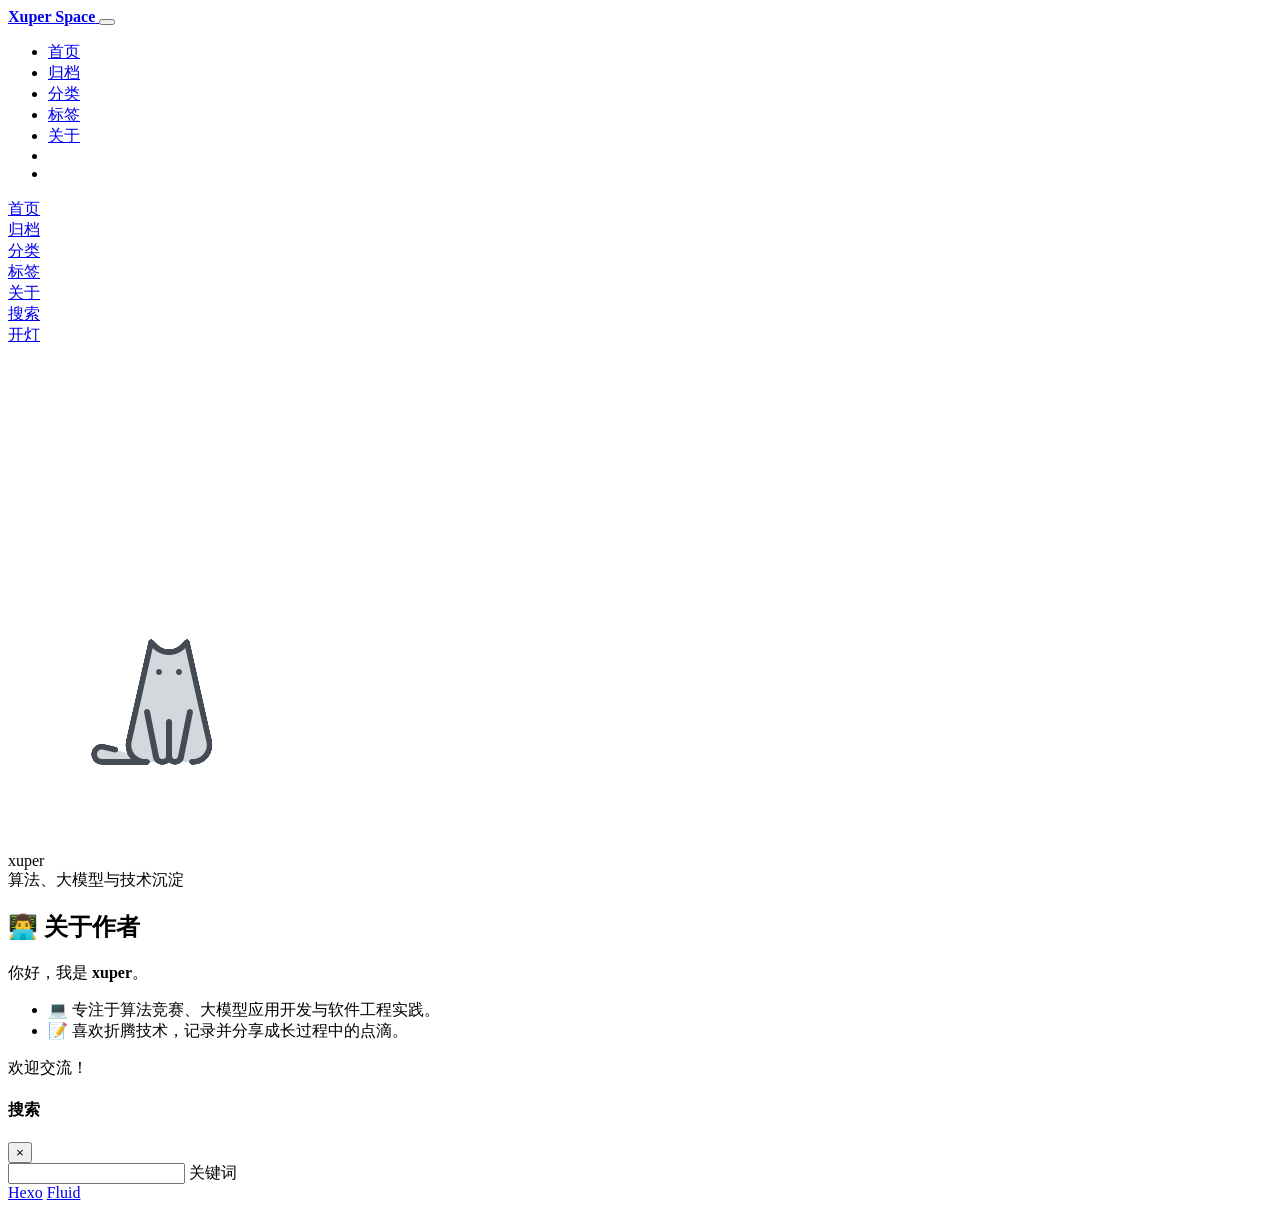
==== about/index.html @ 0afa4399 "Site updated: 2026-05-31 13:25:39" ====
<!DOCTYPE html>
<html lang="zh-CN" data-default-color-scheme=auto>



<head>
  <meta charset="UTF-8">

  <link rel="apple-touch-icon" sizes="76x76" href="/img/fluid.png">
  <link rel="icon" href="/img/favicon.png">
  

  <meta name="viewport" content="width=device-width, initial-scale=1.0, maximum-scale=5.0, shrink-to-fit=no">
  <meta http-equiv="x-ua-compatible" content="ie=edge">
  
  <meta name="theme-color" content="#2f4154">
  <meta name="author" content="xuper">
  <meta name="keywords" content="">
  
    <meta name="description" content="👨‍💻 关于作者你好，我是 xuper。  💻 专注于算法竞赛、大模型应用开发与软件工程实践。 📝 喜欢折腾技术，记录并分享成长过程中的点滴。  欢迎交流！">
<meta property="og:type" content="website">
<meta property="og:title" content="关于">
<meta property="og:url" content="http://example.com/about/index.html">
<meta property="og:site_name" content="Xuper Space">
<meta property="og:description" content="👨‍💻 关于作者你好，我是 xuper。  💻 专注于算法竞赛、大模型应用开发与软件工程实践。 📝 喜欢折腾技术，记录并分享成长过程中的点滴。  欢迎交流！">
<meta property="og:locale" content="zh_CN">
<meta property="article:published_time" content="2026-05-31T05:00:00.000Z">
<meta property="article:modified_time" content="2026-05-31T05:22:14.813Z">
<meta property="article:author" content="xuper">
<meta name="twitter:card" content="summary_large_image">
  
  
  
  <title>关于 - Xuper Space</title>

  <link  rel="stylesheet" href="https://lib.baomitu.com/twitter-bootstrap/4.6.1/css/bootstrap.min.css" />



  <link  rel="stylesheet" href="https://lib.baomitu.com/github-markdown-css/4.0.0/github-markdown.min.css" />

  <link  rel="stylesheet" href="https://lib.baomitu.com/hint.css/2.7.0/hint.min.css" />

  <link  rel="stylesheet" href="https://lib.baomitu.com/fancybox/3.5.7/jquery.fancybox.min.css" />



<!-- 主题依赖的图标库，不要自行修改 -->
<!-- Do not modify the link that theme dependent icons -->

<link rel="stylesheet" href="//at.alicdn.com/t/c/font_1749284_5i9bdhy70f8.css">



<link rel="stylesheet" href="//at.alicdn.com/t/c/font_1736178_k526ubmyhba.css">


<link  rel="stylesheet" href="/css/main.css" />


  <link id="highlight-css" rel="stylesheet" href="/css/highlight.css" />
  
    <link id="highlight-css-dark" rel="stylesheet" href="/css/highlight-dark.css" />
  




  <script id="fluid-configs">
    var Fluid = window.Fluid || {};
    Fluid.ctx = Object.assign({}, Fluid.ctx)
    var CONFIG = {"hostname":"example.com","root":"/","version":"1.9.9","typing":{"enable":true,"typeSpeed":70,"cursorChar":"_","loop":false,"scope":[]},"anchorjs":{"enable":true,"element":"h1,h2,h3,h4,h5,h6","placement":"left","visible":"hover","icon":""},"progressbar":{"enable":true,"height_px":3,"color":"#29d","options":{"showSpinner":false,"trickleSpeed":100}},"code_language":{"enable":true,"default":"TEXT"},"copy_btn":true,"image_caption":{"enable":true},"image_zoom":{"enable":true,"img_url_replace":["",""]},"toc":{"enable":true,"expand_all":true,"placement":"right","headingSelector":"h1,h2,h3,h4,h5,h6","collapseDepth":0},"lazyload":{"enable":true,"loading_img":"/img/loading.gif","onlypost":false,"offset_factor":2},"web_analytics":{"enable":false,"follow_dnt":true,"baidu":null,"google":{"measurement_id":null},"tencent":{"sid":null,"cid":null},"leancloud":{"app_id":null,"app_key":null,"server_url":null,"path":"window.location.pathname","ignore_local":false},"openkounter":{"server_url":"https://open-kounter.mintimate.cn","path":"window.location.pathname","ignore_local":false},"umami":{"src":null,"website_id":null,"domains":null,"start_time":"2024-01-01T00:00:00.000Z","token":null,"api_server":null}},"search_path":"/local-search.xml","include_content_in_search":true};

    if (CONFIG.web_analytics.follow_dnt) {
      var dntVal = navigator.doNotTrack || window.doNotTrack || navigator.msDoNotTrack;
      Fluid.ctx.dnt = dntVal && (dntVal.startsWith('1') || dntVal.startsWith('yes') || dntVal.startsWith('on'));
    }
  </script>
  <script  src="/js/utils.js" ></script>
  <script  src="/js/color-schema.js" ></script>
  


  
<meta name="generator" content="Hexo 8.1.2"></head>


<body>
  

  <header>
    

<div class="header-inner" style="height: 60vh;">
  <nav id="navbar" class="navbar fixed-top  navbar-expand-lg navbar-dark scrolling-navbar">
  <div class="container">
    <a class="navbar-brand" href="/">
      <strong>Xuper Space</strong>
    </a>

    <button id="navbar-toggler-btn" class="navbar-toggler" type="button" data-toggle="collapse"
            data-target="#navbarSupportedContent"
            aria-controls="navbarSupportedContent" aria-expanded="false" aria-label="Toggle navigation">
      <div class="animated-icon"><span></span><span></span><span></span></div>
    </button>

    <!-- Collapsible content (desktop) -->
    <div class="collapse navbar-collapse" id="navbarSupportedContent">
      <ul class="navbar-nav ml-auto text-center">
        
          
          
          
          
            <li class="nav-item">
              <a class="nav-link" href="/" target="_self">
                <i class="iconfont icon-home-fill"></i>
                <span>首页</span>
              </a>
            </li>
          
        
          
          
          
          
            <li class="nav-item">
              <a class="nav-link" href="/archives/" target="_self">
                <i class="iconfont icon-archive-fill"></i>
                <span>归档</span>
              </a>
            </li>
          
        
          
          
          
          
            <li class="nav-item">
              <a class="nav-link" href="/categories/" target="_self">
                <i class="iconfont icon-category-fill"></i>
                <span>分类</span>
              </a>
            </li>
          
        
          
          
          
          
            <li class="nav-item">
              <a class="nav-link" href="/tags/" target="_self">
                <i class="iconfont icon-tags-fill"></i>
                <span>标签</span>
              </a>
            </li>
          
        
          
          
          
          
            <li class="nav-item">
              <a class="nav-link" href="/about/" target="_self">
                <i class="iconfont icon-user-fill"></i>
                <span>关于</span>
              </a>
            </li>
          
        
        
          <li class="nav-item" id="search-btn">
            <a class="nav-link" target="_self" href="javascript:;" data-toggle="modal" data-target="#modalSearch" aria-label="Search">
              <i class="iconfont icon-search"></i>
            </a>
          </li>
          
        
        
          <li class="nav-item" id="color-toggle-btn">
            <a class="nav-link" target="_self" href="javascript:;" aria-label="Color Toggle">
              <i class="iconfont icon-dark" id="color-toggle-icon"></i>
            </a>
          </li>
        
      </ul>
    </div>
  </div>
</nav>

<!-- Mobile grid menu overlay -->
<div id="mobile-grid-menu" class="d-lg-none">
  <div class="mobile-grid-menu-inner">
    <div class="container">
      <div class="row">
        
          
          
          
          
            <div class="col-4 mobile-grid-cell">
              <a href="/" target="_self">
                <div class="mobile-grid-item">
                  <i class="iconfont icon-home-fill"></i>
                  <span>首页</span>
                </div>
              </a>
            </div>
          
        
          
          
          
          
            <div class="col-4 mobile-grid-cell">
              <a href="/archives/" target="_self">
                <div class="mobile-grid-item">
                  <i class="iconfont icon-archive-fill"></i>
                  <span>归档</span>
                </div>
              </a>
            </div>
          
        
          
          
          
          
            <div class="col-4 mobile-grid-cell">
              <a href="/categories/" target="_self">
                <div class="mobile-grid-item">
                  <i class="iconfont icon-category-fill"></i>
                  <span>分类</span>
                </div>
              </a>
            </div>
          
        
          
          
          
          
            <div class="col-4 mobile-grid-cell">
              <a href="/tags/" target="_self">
                <div class="mobile-grid-item">
                  <i class="iconfont icon-tags-fill"></i>
                  <span>标签</span>
                </div>
              </a>
            </div>
          
        
          
          
          
          
            <div class="col-4 mobile-grid-cell">
              <a href="/about/" target="_self">
                <div class="mobile-grid-item">
                  <i class="iconfont icon-user-fill"></i>
                  <span>关于</span>
                </div>
              </a>
            </div>
          
        
        
          <div class="col-4 mobile-grid-cell" id="mobile-search-btn">
            <a href="javascript:;" data-toggle="modal" data-target="#modalSearch" aria-label="Search">
              <div class="mobile-grid-item">
                <i class="iconfont icon-search"></i>
                <span>搜索</span>
              </div>
            </a>
          </div>
        
        
          <div class="col-4 mobile-grid-cell" id="mobile-color-toggle-btn"
               data-label-light="开灯"
               data-label-dark="关灯">
            <a href="javascript:;" aria-label="Color Toggle">
              <div class="mobile-grid-item">
                <i class="iconfont icon-dark" id="mobile-color-toggle-icon"></i>
                <span id="mobile-color-toggle-label">关灯</span>
              </div>
            </a>
          </div>
        
      </div>
    </div>
  </div>
</div>

  

<div id="banner" class="banner" parallax=true
     style="background: url('/img/banner.png') no-repeat center center; background-size: cover;">
  <div class="full-bg-img">
    <div class="mask flex-center" style="background-color: rgba(0, 0, 0, 0.3)">
      <div class="banner-text text-center fade-in-up">
        <div class="h2">
          
            <span id="subtitle" data-typed-text="关于"></span>
          
        </div>

        
      </div>

      
    </div>
  </div>
</div>



</div>

  </header>

  <main>
    
      <div class="container nopadding-x-md">
        <div id="board"
          >
          
            <div class="about-avatar">
              <img src="/img/avatar.png" srcset="/img/loading.gif" lazyload class="img-fluid" alt="avatar">
            </div>
          
          <div class="container">
            <div class="row">
              <div class="col-12 col-md-10 m-auto">
                

<div class="text-center">
  <div class="about-info">
    <div class="about-name">xuper</div>
    <div class="about-intro">算法、大模型与技术沉淀</div>
    <div class="about-icons">
      
        
        
        
        <a href=https://github.com class="
           hint--bottom hint--rounded"
           aria-label="GitHub"
           target="_blank"
        >
          <i class="iconfont icon-github-fill" aria-hidden="true"></i>
          
        </a>
      
    </div>
  </div>
</div>

<article class="about-content page-content mt-5">
  <div class="markdown-body">
    <h2 id="👨‍💻-关于作者"><a href="#👨‍💻-关于作者" class="headerlink" title="👨‍💻 关于作者"></a>👨‍💻 关于作者</h2><p>你好，我是 <strong>xuper</strong>。</p>
<ul>
<li>💻 专注于算法竞赛、大模型应用开发与软件工程实践。</li>
<li>📝 喜欢折腾技术，记录并分享成长过程中的点滴。</li>
</ul>
<p>欢迎交流！</p>

  </div>

  
</article>





  



  



  



  



  





              </div>
            </div>
          </div>
        </div>
      </div>
    

    
      <a id="scroll-top-button" aria-label="TOP" href="#" role="button">
        <i class="iconfont icon-arrowup" aria-hidden="true"></i>
      </a>
    

    
      <div class="modal fade" id="modalSearch" tabindex="-1" role="dialog" aria-labelledby="ModalLabel"
     aria-hidden="true">
  <div class="modal-dialog modal-dialog-scrollable modal-lg" role="document">
    <div class="modal-content">
      <div class="modal-header text-center">
        <h4 class="modal-title w-100 font-weight-bold">搜索</h4>
        <button type="button" id="local-search-close" class="close" data-dismiss="modal" aria-label="Close">
          <span aria-hidden="true">&times;</span>
        </button>
      </div>
      <div class="modal-body mx-3">
        <div class="md-form mb-5">
          <input type="text" id="local-search-input" class="form-control validate">
          <label data-error="x" data-success="v" for="local-search-input">关键词</label>
        </div>
        <div class="list-group" id="local-search-result"></div>
      </div>
    </div>
  </div>
</div>

    

    
  </main>

  <footer>
    <div class="footer-inner">
  
    <div class="footer-content">
       <a href="https://hexo.io" target="_blank" rel="nofollow noopener"><span>Hexo</span></a> <i class="iconfont icon-love"></i> <a href="https://github.com/fluid-dev/hexo-theme-fluid" target="_blank" rel="nofollow noopener"><span>Fluid</span></a> 
    </div>
  
  
  
</div>

  </footer>

  <!-- Scripts -->
  
  <script  src="https://lib.baomitu.com/nprogress/0.2.0/nprogress.min.js" ></script>
  <link  rel="stylesheet" href="https://lib.baomitu.com/nprogress/0.2.0/nprogress.min.css" />

  <script>
    NProgress.configure({"showSpinner":false,"trickleSpeed":100})
    NProgress.start()
    window.addEventListener('load', function() {
      NProgress.done();
    })
  </script>


<script  src="https://lib.baomitu.com/jquery/3.6.4/jquery.min.js" ></script>
<script  src="https://lib.baomitu.com/twitter-bootstrap/4.6.1/js/bootstrap.min.js" ></script>
<script  src="/js/events.js" ></script>
<script  src="/js/plugins.js" ></script>


  <script  src="https://lib.baomitu.com/typed.js/2.0.12/typed.min.js" ></script>
  <script>
    (function (window, document) {
      var typing = Fluid.plugins.typing;
      var subtitle = document.getElementById('subtitle');
      if (!subtitle || !typing) {
        return;
      }
      var text = subtitle.getAttribute('data-typed-text');
      
        typing(text);
      
    })(window, document);
  </script>




  
    <script  src="/js/img-lazyload.js" ></script>
  




  <script src=https://lib.baomitu.com/clipboard.js/2.0.11/clipboard.min.js></script>

  <script>Fluid.plugins.codeWidget();</script>


  
<script>
  Fluid.utils.createScript('https://lib.baomitu.com/anchor-js/5.0.0/anchor.min.js', function() {
    window.anchors.options = {
      placement: CONFIG.anchorjs.placement,
      visible  : CONFIG.anchorjs.visible
    };
    if (CONFIG.anchorjs.icon) {
      window.anchors.options.icon = CONFIG.anchorjs.icon;
    }
    var el = (CONFIG.anchorjs.element || 'h1,h2,h3,h4,h5,h6').split(',');
    var res = [];
    for (var item of el) {
      res.push('.markdown-body > ' + item.trim());
    }
    if (CONFIG.anchorjs.placement === 'left') {
      window.anchors.options.class = 'anchorjs-link-left';
    }
    window.anchors.add(res.join(', '));

    Fluid.events.registerRefreshCallback(function() {
      if ('anchors' in window) {
        anchors.removeAll();
        var el = (CONFIG.anchorjs.element || 'h1,h2,h3,h4,h5,h6').split(',');
        var res = [];
        for (var item of el) {
          res.push('.markdown-body > ' + item.trim());
        }
        if (CONFIG.anchorjs.placement === 'left') {
          anchors.options.class = 'anchorjs-link-left';
        }
        anchors.add(res.join(', '));
      }
    });
  });
</script>


  
<script>
  Fluid.utils.createScript('https://lib.baomitu.com/fancybox/3.5.7/jquery.fancybox.min.js', function() {
    Fluid.plugins.fancyBox();
  });
</script>


  <script>Fluid.plugins.imageCaption();</script>

  <script  src="/js/local-search.js" ></script>





<!-- 主题的启动项，将它保持在最底部 -->
<!-- the boot of the theme, keep it at the bottom -->
<script  src="/js/boot.js" ></script>


  

  <noscript>
    <div class="noscript-warning">博客在允许 JavaScript 运行的环境下浏览效果更佳</div>
  </noscript>
</body>
</html>
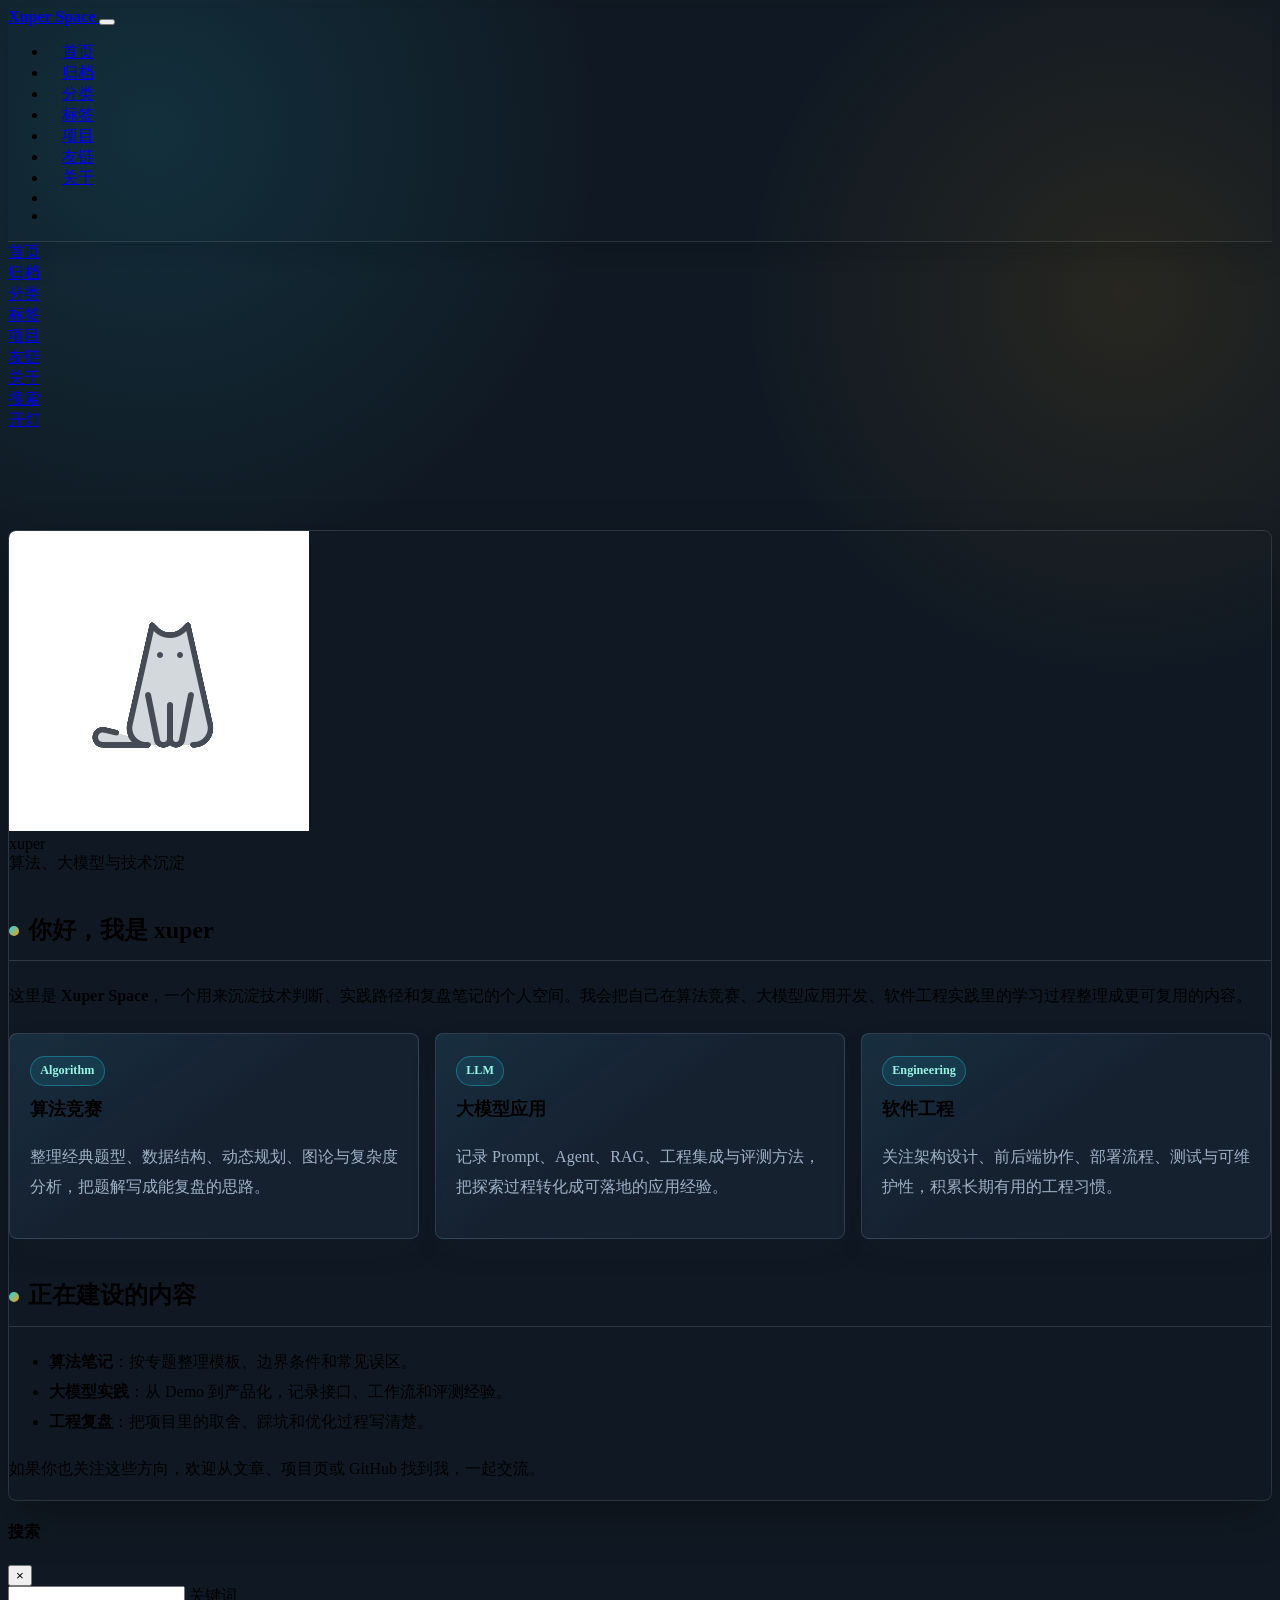
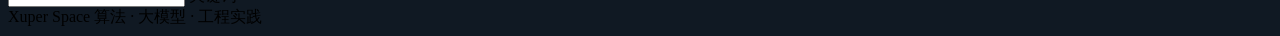
==== commit df1075a0: "Site updated: 2026-06-04 19:32:45" ====
--- a/about/index.html
+++ b/about/index.html
@@ -8,27 +8,28 @@
 <head>
   <meta charset="UTF-8">
 
-  <link rel="apple-touch-icon" sizes="76x76" href="/img/fluid.png">
+  <link rel="apple-touch-icon" sizes="76x76" href="/img/favicon.png">
   <link rel="icon" href="/img/favicon.png">
   
 
   <meta name="viewport" content="width=device-width, initial-scale=1.0, maximum-scale=5.0, shrink-to-fit=no">
   <meta http-equiv="x-ua-compatible" content="ie=edge">
   
-  <meta name="theme-color" content="#2f4154">
+  <meta name="theme-color" content="rgba(13, 22, 34, 0.82)">
   <meta name="author" content="xuper">
-  <meta name="keywords" content="">
-  
-    <meta name="description" content="👨‍💻 关于作者你好，我是 xuper。  💻 专注于算法竞赛、大模型应用开发与软件工程实践。 📝 喜欢折腾技术，记录并分享成长过程中的点滴。  欢迎交流！">
+  <meta name="keywords" content="算法竞赛,大模型,LLM,软件工程,Hexo,技术博客,xuper">
+  
+    <meta name="description" content="你好，我是 xuper这里是 Xuper Space，一个用来沉淀技术判断、实践路径和复盘笔记的个人空间。我会把自己在算法竞赛、大模型应用开发、软件工程实践里的学习过程整理成更可复用的内容。         Algorithm     算法竞赛     整理经典题型、数据结构、动态规划、图论与复杂度分析，把题解写成能复盘的思路。           LLM     大模型应用     记录 Pro">
 <meta property="og:type" content="website">
 <meta property="og:title" content="关于">
-<meta property="og:url" content="http://example.com/about/index.html">
+<meta property="og:url" content="https://xuoer-xuper.github.io/about/index.html">
 <meta property="og:site_name" content="Xuper Space">
-<meta property="og:description" content="👨‍💻 关于作者你好，我是 xuper。  💻 专注于算法竞赛、大模型应用开发与软件工程实践。 📝 喜欢折腾技术，记录并分享成长过程中的点滴。  欢迎交流！">
+<meta property="og:description" content="你好，我是 xuper这里是 Xuper Space，一个用来沉淀技术判断、实践路径和复盘笔记的个人空间。我会把自己在算法竞赛、大模型应用开发、软件工程实践里的学习过程整理成更可复用的内容。         Algorithm     算法竞赛     整理经典题型、数据结构、动态规划、图论与复杂度分析，把题解写成能复盘的思路。           LLM     大模型应用     记录 Pro">
 <meta property="og:locale" content="zh_CN">
 <meta property="article:published_time" content="2026-05-31T05:00:00.000Z">
-<meta property="article:modified_time" content="2026-05-31T05:22:14.813Z">
+<meta property="article:modified_time" content="2026-06-04T01:21:32.793Z">
 <meta property="article:author" content="xuper">
+<meta property="article:tag" content="算法竞赛,大模型,LLM,软件工程,Hexo,技术博客,xuper">
 <meta name="twitter:card" content="summary_large_image">
   
   
@@ -65,13 +66,17 @@
     <link id="highlight-css-dark" rel="stylesheet" href="/css/highlight-dark.css" />
   
 
+
+
+  
+<link rel="stylesheet" href="/css/custom.css">
 
 
 
   <script id="fluid-configs">
     var Fluid = window.Fluid || {};
     Fluid.ctx = Object.assign({}, Fluid.ctx)
-    var CONFIG = {"hostname":"example.com","root":"/","version":"1.9.9","typing":{"enable":true,"typeSpeed":70,"cursorChar":"_","loop":false,"scope":[]},"anchorjs":{"enable":true,"element":"h1,h2,h3,h4,h5,h6","placement":"left","visible":"hover","icon":""},"progressbar":{"enable":true,"height_px":3,"color":"#29d","options":{"showSpinner":false,"trickleSpeed":100}},"code_language":{"enable":true,"default":"TEXT"},"copy_btn":true,"image_caption":{"enable":true},"image_zoom":{"enable":true,"img_url_replace":["",""]},"toc":{"enable":true,"expand_all":true,"placement":"right","headingSelector":"h1,h2,h3,h4,h5,h6","collapseDepth":0},"lazyload":{"enable":true,"loading_img":"/img/loading.gif","onlypost":false,"offset_factor":2},"web_analytics":{"enable":false,"follow_dnt":true,"baidu":null,"google":{"measurement_id":null},"tencent":{"sid":null,"cid":null},"leancloud":{"app_id":null,"app_key":null,"server_url":null,"path":"window.location.pathname","ignore_local":false},"openkounter":{"server_url":"https://open-kounter.mintimate.cn","path":"window.location.pathname","ignore_local":false},"umami":{"src":null,"website_id":null,"domains":null,"start_time":"2024-01-01T00:00:00.000Z","token":null,"api_server":null}},"search_path":"/local-search.xml","include_content_in_search":true};
+    var CONFIG = {"hostname":"xuoer-xuper.github.io","root":"/","version":"1.9.9","typing":{"enable":true,"typeSpeed":60,"cursorChar":"_","loop":false,"scope":["home","about","page"]},"anchorjs":{"enable":true,"element":"h1,h2,h3,h4,h5,h6","placement":"left","visible":"hover","icon":""},"progressbar":{"enable":true,"height_px":3,"color":"#22d3ee","options":{"showSpinner":false,"trickleSpeed":100}},"code_language":{"enable":true,"default":"TEXT"},"copy_btn":true,"image_caption":{"enable":true},"image_zoom":{"enable":true,"img_url_replace":["",""]},"toc":{"enable":true,"expand_all":false,"placement":"right","headingSelector":"h1,h2,h3,h4","collapseDepth":2},"lazyload":{"enable":true,"loading_img":"/img/loading.gif","onlypost":false,"offset_factor":2},"web_analytics":{"enable":false,"follow_dnt":true,"baidu":null,"google":{"measurement_id":null},"tencent":{"sid":null,"cid":null},"leancloud":{"app_id":null,"app_key":null,"server_url":null,"path":"window.location.pathname","ignore_local":false},"openkounter":{"server_url":"https://open-kounter.mintimate.cn","path":"window.location.pathname","ignore_local":false},"umami":{"src":null,"website_id":null,"domains":null,"start_time":"2024-01-01T00:00:00.000Z","token":null,"api_server":null}},"search_path":"/local-search.xml","include_content_in_search":true};
 
     if (CONFIG.web_analytics.follow_dnt) {
       var dntVal = navigator.doNotTrack || window.doNotTrack || navigator.msDoNotTrack;
@@ -93,7 +98,7 @@
   <header>
     
 
-<div class="header-inner" style="height: 60vh;">
+<div class="header-inner" style="height: 58vh;">
   <nav id="navbar" class="navbar fixed-top  navbar-expand-lg navbar-dark scrolling-navbar">
   <div class="container">
     <a class="navbar-brand" href="/">
@@ -154,6 +159,30 @@
               <a class="nav-link" href="/tags/" target="_self">
                 <i class="iconfont icon-tags-fill"></i>
                 <span>标签</span>
+              </a>
+            </li>
+          
+        
+          
+          
+          
+          
+            <li class="nav-item">
+              <a class="nav-link" href="/projects/" target="_self">
+                <i class="iconfont icon-code"></i>
+                <span>项目</span>
+              </a>
+            </li>
+          
+        
+          
+          
+          
+          
+            <li class="nav-item">
+              <a class="nav-link" href="/links/" target="_self">
+                <i class="iconfont icon-link-fill"></i>
+                <span>友链</span>
               </a>
             </li>
           
@@ -247,6 +276,34 @@
                 <div class="mobile-grid-item">
                   <i class="iconfont icon-tags-fill"></i>
                   <span>标签</span>
+                </div>
+              </a>
+            </div>
+          
+        
+          
+          
+          
+          
+            <div class="col-4 mobile-grid-cell">
+              <a href="/projects/" target="_self">
+                <div class="mobile-grid-item">
+                  <i class="iconfont icon-code"></i>
+                  <span>项目</span>
+                </div>
+              </a>
+            </div>
+          
+        
+          
+          
+          
+          
+            <div class="col-4 mobile-grid-cell">
+              <a href="/links/" target="_self">
+                <div class="mobile-grid-item">
+                  <i class="iconfont icon-link-fill"></i>
+                  <span>友链</span>
                 </div>
               </a>
             </div>
@@ -298,7 +355,7 @@
 <div id="banner" class="banner" parallax=true
      style="background: url('/img/banner.png') no-repeat center center; background-size: cover;">
   <div class="full-bg-img">
-    <div class="mask flex-center" style="background-color: rgba(0, 0, 0, 0.3)">
+    <div class="mask flex-center" style="background-color: rgba(0, 0, 0, 0.48)">
       <div class="banner-text text-center fade-in-up">
         <div class="h2">
           
@@ -344,7 +401,7 @@
         
         
         
-        <a href=https://github.com class="
+        <a href=https://github.com/xuoer-xuper class="
            hint--bottom hint--rounded"
            aria-label="GitHub"
            target="_blank"
@@ -359,12 +416,31 @@
 
 <article class="about-content page-content mt-5">
   <div class="markdown-body">
-    <h2 id="👨‍💻-关于作者"><a href="#👨‍💻-关于作者" class="headerlink" title="👨‍💻 关于作者"></a>👨‍💻 关于作者</h2><p>你好，我是 <strong>xuper</strong>。</p>
-<ul>
-<li>💻 专注于算法竞赛、大模型应用开发与软件工程实践。</li>
-<li>📝 喜欢折腾技术，记录并分享成长过程中的点滴。</li>
+    <h2 id="你好，我是-xuper"><a href="#你好，我是-xuper" class="headerlink" title="你好，我是 xuper"></a>你好，我是 xuper</h2><p>这里是 <strong>Xuper Space</strong>，一个用来沉淀技术判断、实践路径和复盘笔记的个人空间。我会把自己在算法竞赛、大模型应用开发、软件工程实践里的学习过程整理成更可复用的内容。</p>
+<div class="xuper-feature-grid">
+  <section class="xuper-feature-card">
+    <span class="xuper-kicker">Algorithm</span>
+    <h3>算法竞赛</h3>
+    <p>整理经典题型、数据结构、动态规划、图论与复杂度分析，把题解写成能复盘的思路。</p>
+  </section>
+  <section class="xuper-feature-card">
+    <span class="xuper-kicker">LLM</span>
+    <h3>大模型应用</h3>
+    <p>记录 Prompt、Agent、RAG、工程集成与评测方法，把探索过程转化成可落地的应用经验。</p>
+  </section>
+  <section class="xuper-feature-card">
+    <span class="xuper-kicker">Engineering</span>
+    <h3>软件工程</h3>
+    <p>关注架构设计、前后端协作、部署流程、测试与可维护性，积累长期有用的工程习惯。</p>
+  </section>
+</div>
+
+<h2 id="正在建设的内容"><a href="#正在建设的内容" class="headerlink" title="正在建设的内容"></a>正在建设的内容</h2><ul>
+<li><strong>算法笔记</strong>：按专题整理模板、边界条件和常见误区。</li>
+<li><strong>大模型实践</strong>：从 Demo 到产品化，记录接口、工作流和评测经验。</li>
+<li><strong>工程复盘</strong>：把项目里的取舍、踩坑和优化过程写清楚。</li>
 </ul>
-<p>欢迎交流！</p>
+<p>如果你也关注这些方向，欢迎从文章、项目页或 GitHub 找到我，一起交流。</p>
 
   </div>
 
@@ -441,7 +517,7 @@
     <div class="footer-inner">
   
     <div class="footer-content">
-       <a href="https://hexo.io" target="_blank" rel="nofollow noopener"><span>Hexo</span></a> <i class="iconfont icon-love"></i> <a href="https://github.com/fluid-dev/hexo-theme-fluid" target="_blank" rel="nofollow noopener"><span>Fluid</span></a> 
+       <span>Xuper Space</span> <i class="iconfont icon-love"></i> <span>算法 · 大模型 · 工程实践</span> 
     </div>
   
   
--- a/css/custom.css
+++ b/css/custom.css
@@ -0,0 +1,363 @@
+:root {
+  --xuper-bg: #f4f7fb;
+  --xuper-ink: #142033;
+  --xuper-muted: #62748b;
+  --xuper-cyan: #22d3ee;
+  --xuper-teal: #0f766e;
+  --xuper-amber: #f59e0b;
+  --xuper-card: rgba(255, 255, 255, 0.92);
+  --xuper-line: rgba(34, 211, 238, 0.18);
+  --xuper-shadow: 0 18px 45px rgba(15, 23, 42, 0.10);
+}
+
+[data-user-color-scheme="dark"] {
+  --xuper-bg: #101923;
+  --xuper-ink: #e6edf7;
+  --xuper-muted: #9fb1c7;
+  --xuper-card: rgba(23, 34, 50, 0.92);
+  --xuper-line: rgba(103, 232, 249, 0.20);
+  --xuper-shadow: 0 18px 45px rgba(0, 0, 0, 0.28);
+}
+
+body {
+  background:
+    radial-gradient(circle at 12% 8%, rgba(34, 211, 238, 0.12), transparent 28rem),
+    radial-gradient(circle at 88% 18%, rgba(245, 158, 11, 0.10), transparent 24rem),
+    var(--xuper-bg);
+}
+
+#navbar {
+  border-bottom: 1px solid rgba(255, 255, 255, 0.10);
+  box-shadow: 0 10px 30px rgba(5, 11, 20, 0.18);
+}
+
+#navbar .navbar-brand strong {
+  letter-spacing: 0;
+  font-weight: 800;
+}
+
+#navbar .navbar-nav .nav-link {
+  border-radius: 999px;
+  margin: 0 0.08rem;
+  padding-left: 0.78rem;
+  padding-right: 0.78rem;
+  transition: background 0.2s ease, color 0.2s ease, transform 0.2s ease;
+}
+
+#navbar .navbar-nav .nav-link:hover {
+  background: rgba(34, 211, 238, 0.14);
+  color: #ffffff;
+  transform: translateY(-1px);
+}
+
+#banner {
+  position: relative;
+  overflow: hidden;
+}
+
+#banner::after {
+  content: "";
+  position: absolute;
+  inset: auto 0 0;
+  height: 38%;
+  background: linear-gradient(to top, rgba(244, 247, 251, 0.95), transparent);
+  pointer-events: none;
+}
+
+[data-user-color-scheme="dark"] #banner::after {
+  background: linear-gradient(to top, rgba(16, 25, 35, 0.96), transparent);
+}
+
+.banner-text {
+  padding: 0 1.2rem;
+  text-shadow: 0 8px 34px rgba(0, 0, 0, 0.45);
+}
+
+.banner-text .h2 {
+  font-weight: 800;
+}
+
+.typed-cursor,
+.banner-text .h2 span {
+  color: #e8fdff;
+}
+
+#board {
+  border: 1px solid rgba(148, 163, 184, 0.20);
+  border-radius: 8px;
+  box-shadow: var(--xuper-shadow);
+  overflow: hidden;
+}
+
+.index-card {
+  position: relative;
+  border: 1px solid rgba(148, 163, 184, 0.18);
+  border-radius: 8px;
+  margin-bottom: 1.35rem;
+  background: var(--xuper-card);
+  box-shadow: 0 12px 32px rgba(15, 23, 42, 0.06);
+  transition: transform 0.2s ease, box-shadow 0.2s ease, border-color 0.2s ease;
+}
+
+.index-card::before {
+  content: "";
+  position: absolute;
+  inset: 0 auto 0 0;
+  width: 3px;
+  background: linear-gradient(180deg, var(--xuper-cyan), var(--xuper-amber));
+  opacity: 0.76;
+}
+
+.index-card:hover {
+  border-color: var(--xuper-line);
+  box-shadow: var(--xuper-shadow);
+  transform: translateY(-2px);
+}
+
+.index-img img {
+  border-radius: 6px;
+  filter: saturate(1.08) contrast(1.02);
+}
+
+.index-header a {
+  color: var(--xuper-ink);
+  font-weight: 800;
+}
+
+.index-excerpt {
+  color: var(--xuper-muted);
+  line-height: 1.9;
+}
+
+.post-metas,
+.post-meta,
+.post-meta a {
+  color: var(--xuper-muted);
+}
+
+.markdown-body {
+  line-height: 1.9;
+}
+
+.markdown-body h2 {
+  margin-top: 2.1rem;
+  padding-bottom: 0.45rem;
+  border-bottom: 1px solid rgba(148, 163, 184, 0.22);
+}
+
+.markdown-body h2::before {
+  content: "";
+  display: inline-block;
+  width: 0.62rem;
+  height: 0.62rem;
+  margin-right: 0.55rem;
+  border-radius: 50%;
+  background: linear-gradient(135deg, var(--xuper-cyan), var(--xuper-amber));
+  vertical-align: 0.08rem;
+}
+
+.markdown-body a {
+  text-decoration-thickness: 1px;
+  text-underline-offset: 0.22em;
+}
+
+.markdown-body code {
+  border-radius: 5px;
+  padding: 0.12em 0.35em;
+}
+
+.markdown-body pre {
+  border: 1px solid rgba(148, 163, 184, 0.18);
+  border-radius: 8px;
+  box-shadow: inset 3px 0 0 rgba(34, 211, 238, 0.55);
+}
+
+.xuper-feature-grid,
+.xuper-project-grid {
+  display: grid;
+  grid-template-columns: repeat(3, minmax(0, 1fr));
+  gap: 1rem;
+  margin: 1.35rem 0 1.6rem;
+}
+
+.xuper-feature-card,
+.xuper-project-card {
+  border: 1px solid rgba(148, 163, 184, 0.22);
+  border-radius: 8px;
+  padding: 1.25rem;
+  background:
+    linear-gradient(145deg, rgba(34, 211, 238, 0.08), transparent 46%),
+    var(--xuper-card);
+  box-shadow: 0 12px 30px rgba(15, 23, 42, 0.07);
+}
+
+.xuper-feature-card h3,
+.xuper-project-card h3 {
+  margin-top: 0.35rem;
+  margin-bottom: 0.75rem;
+  font-size: 1.12rem;
+  font-weight: 800;
+}
+
+.xuper-feature-card p,
+.xuper-project-card p,
+.xuper-project-card li {
+  color: var(--xuper-muted);
+}
+
+.xuper-kicker,
+.xuper-project-tag,
+.xuper-eyebrow {
+  display: inline-flex;
+  width: fit-content;
+  align-items: center;
+  border: 1px solid rgba(34, 211, 238, 0.35);
+  border-radius: 999px;
+  padding: 0.16rem 0.58rem;
+  background: rgba(34, 211, 238, 0.10);
+  color: var(--xuper-teal);
+  font-size: 0.76rem;
+  font-weight: 800;
+  letter-spacing: 0;
+}
+
+[data-user-color-scheme="dark"] .xuper-kicker,
+[data-user-color-scheme="dark"] .xuper-project-tag,
+[data-user-color-scheme="dark"] .xuper-eyebrow {
+  color: #99f6e4;
+}
+
+.xuper-project-hero {
+  border: 1px solid rgba(148, 163, 184, 0.22);
+  border-radius: 8px;
+  padding: 1.5rem;
+  background:
+    linear-gradient(135deg, rgba(34, 211, 238, 0.14), transparent 42%),
+    linear-gradient(315deg, rgba(245, 158, 11, 0.10), transparent 46%),
+    var(--xuper-card);
+}
+
+.xuper-project-hero h2 {
+  margin-top: 0.55rem;
+}
+
+.xuper-project-card ul {
+  margin: 0.85rem 0 0;
+  padding-left: 1.15rem;
+}
+
+.xuper-project-card--featured {
+  border-color: rgba(34, 211, 238, 0.34);
+  background:
+    linear-gradient(145deg, rgba(34, 211, 238, 0.13), transparent 48%),
+    linear-gradient(315deg, rgba(245, 158, 11, 0.08), transparent 46%),
+    var(--xuper-card);
+}
+
+.xuper-project-actions {
+  display: flex;
+  flex-wrap: wrap;
+  gap: 0.55rem;
+  margin-top: 1.05rem;
+}
+
+.xuper-project-actions a {
+  display: inline-flex;
+  align-items: center;
+  min-height: 2.2rem;
+  border: 1px solid rgba(34, 211, 238, 0.34);
+  border-radius: 999px;
+  padding: 0.36rem 0.82rem;
+  background: rgba(34, 211, 238, 0.10);
+  color: var(--xuper-teal);
+  font-weight: 800;
+  text-decoration: none;
+  transition: background 0.2s ease, border-color 0.2s ease, transform 0.2s ease;
+}
+
+.xuper-project-actions a:hover {
+  border-color: rgba(245, 158, 11, 0.42);
+  background: rgba(245, 158, 11, 0.10);
+  color: #b45309;
+  transform: translateY(-1px);
+}
+
+[data-user-color-scheme="dark"] .xuper-project-actions a {
+  color: #99f6e4;
+}
+
+[data-user-color-scheme="dark"] .xuper-project-actions a:hover {
+  color: #facc15;
+}
+
+.xuper-note {
+  border: 1px solid rgba(245, 158, 11, 0.28);
+  border-radius: 8px;
+  margin: 1.25rem 0;
+  padding: 1rem 1.1rem;
+  background: rgba(245, 158, 11, 0.08);
+  color: var(--xuper-muted);
+}
+
+.links .card {
+  border: 0;
+  border-radius: 8px;
+  padding: 0.5rem;
+  background: transparent;
+}
+
+.links .card-body {
+  border: 1px solid rgba(148, 163, 184, 0.22);
+  border-radius: 8px;
+  background: var(--xuper-card);
+  box-shadow: 0 12px 30px rgba(15, 23, 42, 0.06);
+  transition: transform 0.2s ease, border-color 0.2s ease, box-shadow 0.2s ease;
+}
+
+.links .card-body:hover {
+  border-color: var(--xuper-line);
+  box-shadow: var(--xuper-shadow);
+  transform: translateY(-2px);
+}
+
+.links .link-avatar img {
+  border: 2px solid rgba(34, 211, 238, 0.28);
+  box-shadow: 0 8px 20px rgba(34, 211, 238, 0.12);
+}
+
+.links .link-title {
+  color: var(--xuper-ink);
+  font-weight: 800;
+}
+
+.links .link-intro {
+  color: var(--xuper-muted);
+}
+
+@media (max-width: 991px) {
+  #navbar .navbar-nav .nav-link {
+    margin: 0.14rem 0;
+  }
+
+  .xuper-feature-grid,
+  .xuper-project-grid {
+    grid-template-columns: 1fr;
+  }
+}
+
+@media (max-width: 575px) {
+  .banner-text .h2 {
+    font-size: 1.55rem;
+    line-height: 1.45;
+  }
+
+  #board {
+    border-radius: 0;
+  }
+
+  .xuper-project-hero,
+  .xuper-feature-card,
+  .xuper-project-card {
+    padding: 1rem;
+  }
+}
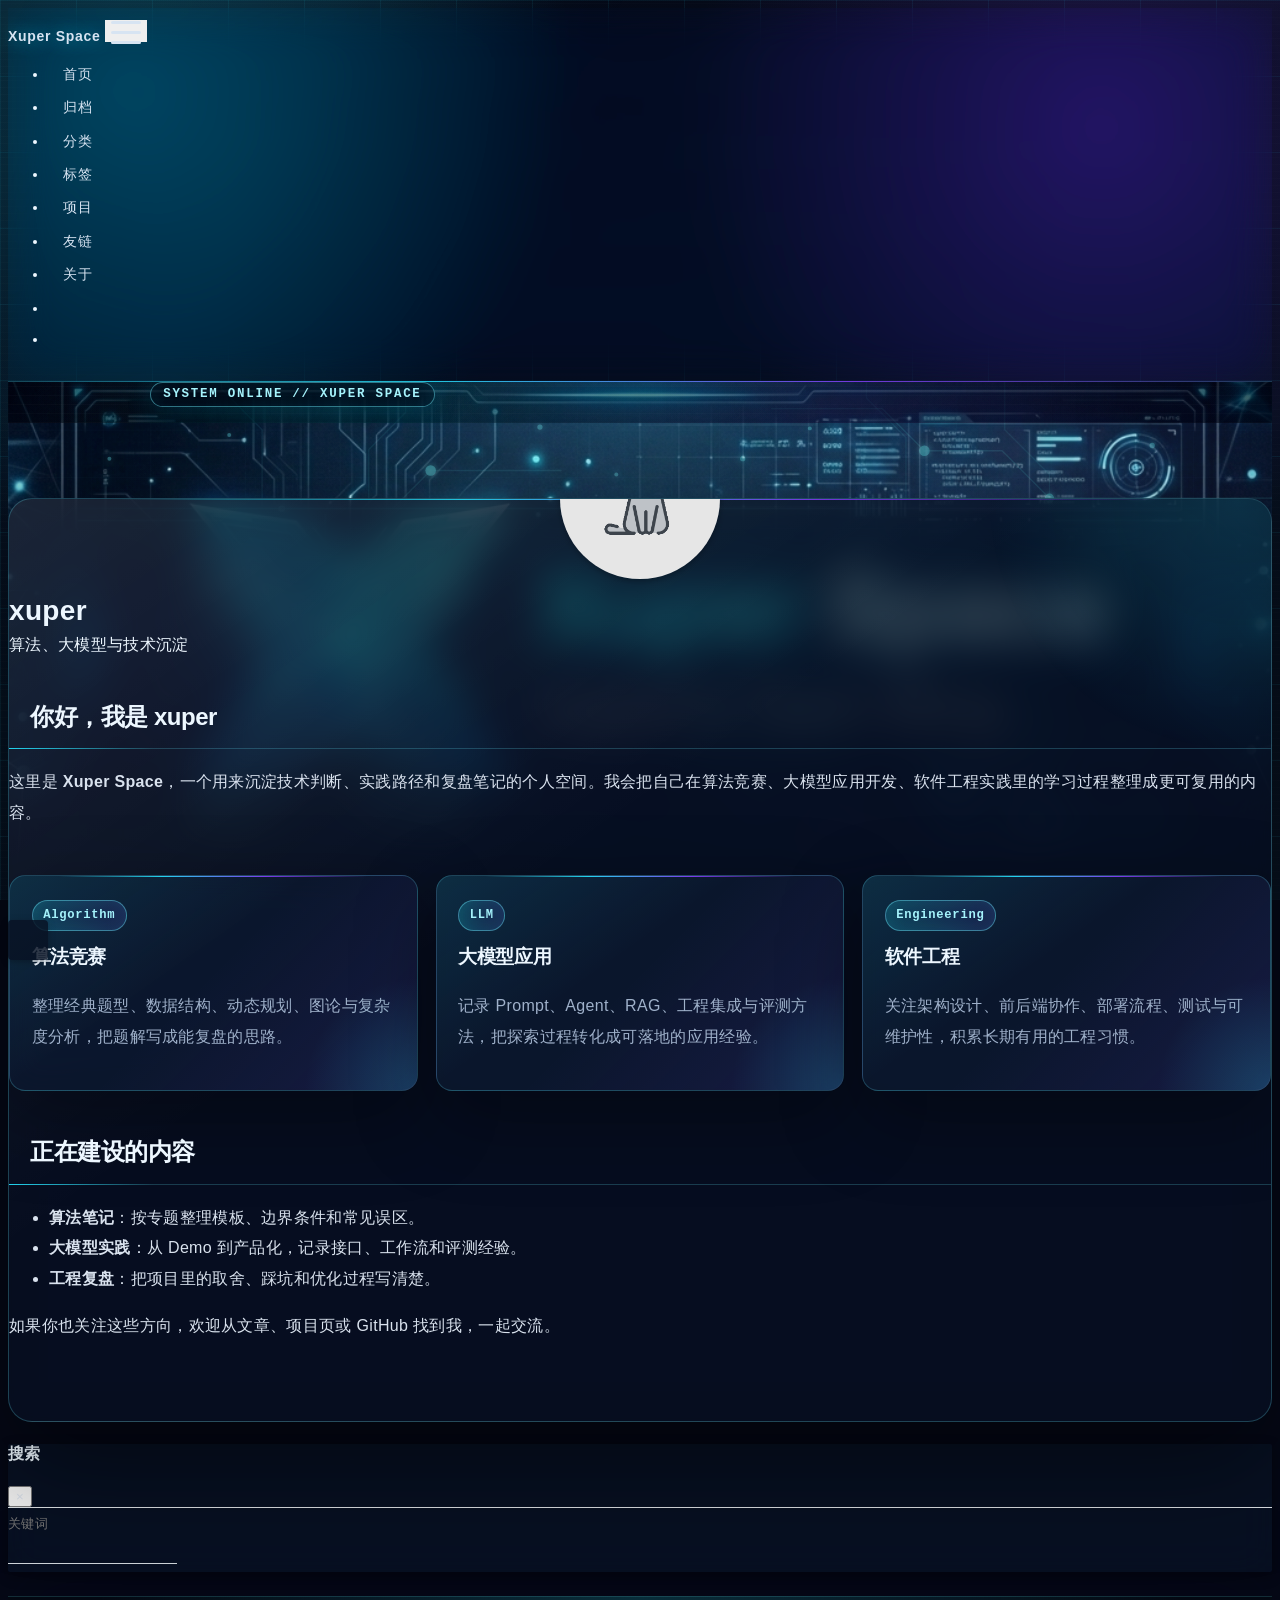
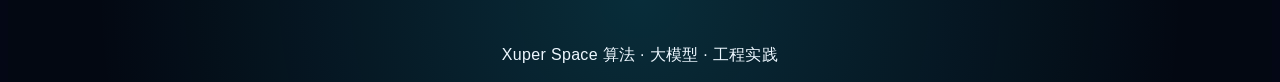
==== commit 79e11622: "Site updated: 2026-06-29 23:03:52" ====
--- a/about/index.html
+++ b/about/index.html
@@ -1,7 +1,7 @@
 
 
 <!DOCTYPE html>
-<html lang="zh-CN" data-default-color-scheme=auto>
+<html lang="zh-CN" data-default-color-scheme=dark>
 
 
 
@@ -15,7 +15,7 @@
   <meta name="viewport" content="width=device-width, initial-scale=1.0, maximum-scale=5.0, shrink-to-fit=no">
   <meta http-equiv="x-ua-compatible" content="ie=edge">
   
-  <meta name="theme-color" content="rgba(13, 22, 34, 0.82)">
+  <meta name="theme-color" content="rgba(8, 19, 34, 0.78)">
   <meta name="author" content="xuper">
   <meta name="keywords" content="算法竞赛,大模型,LLM,软件工程,Hexo,技术博客,xuper">
   
--- a/css/main.css
+++ b/css/main.css
@@ -0,0 +1,2463 @@
+.anchorjs-link {
+  text-decoration: none !important;
+  transition: opacity 0.2s ease-in-out;
+}
+.markdown-body h1:hover > .anchorjs-link,
+h2:hover > .anchorjs-link,
+h3:hover > .anchorjs-link,
+h4:hover > .anchorjs-link,
+h5:hover > .anchorjs-link,
+h6:hover > .anchorjs-link {
+  opacity: 1;
+}
+.banner {
+  height: 100%;
+  position: relative;
+  overflow: hidden;
+  cursor: default;
+}
+.banner .mask {
+  position: absolute;
+  width: 100%;
+  height: 100%;
+  background-color: rgba(0,0,0,0.3);
+}
+.banner[parallax="true"] {
+  will-change: transform;
+  -webkit-transform-style: preserve-3d;
+  -webkit-backface-visibility: hidden;
+  transition: transform 0.05s ease-out;
+}
+@media (max-width: 125vh) {
+  .header-inner {
+    max-height: 80vw;
+  }
+  #board {
+    margin-top: -1rem !important;
+  }
+}
+@media (max-width: 79.99vh) {
+  .scroll-down-bar {
+    display: none;
+  }
+}
+#board {
+  position: relative;
+  margin-top: -2rem;
+  padding: 3rem 0;
+  background-color: var(--board-bg-color);
+  transition: background-color 0.2s ease-in-out;
+  border-radius: 0.5rem;
+  z-index: 3;
+  -webkit-box-shadow: 0 12px 15px 0 rgba(0,0,0,0.24), 0 17px 50px 0 rgba(0,0,0,0.19);
+  box-shadow: 0 12px 15px 0 rgba(0,0,0,0.24), 0 17px 50px 0 rgba(0,0,0,0.19);
+}
+.code-widget {
+  display: inline-block;
+  background-color: transparent;
+  font-size: 0.75rem;
+  line-height: 1;
+  font-weight: bold;
+  padding: 0.3rem 0.1rem 0.1rem 0.1rem;
+  position: absolute;
+  right: 0.45rem;
+  top: 0.15rem;
+  z-index: 1;
+}
+.code-widget-light {
+  color: #999;
+}
+.code-widget-dark {
+  color: #bababa;
+}
+.copy-btn {
+  cursor: pointer;
+  user-select: none;
+  -webkit-appearance: none;
+  outline: none;
+}
+.copy-btn > i {
+  font-size: 0.75rem !important;
+  font-weight: 400;
+  margin-right: 0.15rem;
+  opacity: 0;
+  transition: opacity 0.2s ease-in-out;
+}
+.markdown-body pre:hover > .copy-btn > i {
+  opacity: 0.9;
+}
+.markdown-body pre:hover > .copy-btn,
+.markdown-body pre:not(:hover) > .copy-btn {
+  outline: none;
+}
+.license-box {
+  background-color: rgba(27,31,35,0.05);
+  transition: background-color 0.2s ease-in-out;
+  border-radius: 4px;
+  font-size: 0.9rem;
+  overflow: hidden;
+  padding: 1.25rem;
+  position: relative;
+  z-index: 1;
+}
+.license-box .license-icon {
+  position: absolute;
+  top: 50%;
+  left: 100%;
+}
+.license-box .license-icon::after {
+  content: "\e8e4";
+  font-size: 12.5rem;
+  line-height: 1;
+  opacity: 0.1;
+  position: relative;
+  left: -0.85em;
+  bottom: 0.5em;
+  z-index: -1;
+}
+.license-box .license-title {
+  margin-bottom: 1rem;
+}
+.license-box .license-title div:nth-child(1) {
+  line-height: 1.2;
+  margin-bottom: 0.25rem;
+}
+.license-box .license-title div:nth-child(2) {
+  color: var(--sec-text-color);
+  font-size: 0.8rem;
+}
+.license-box .license-meta {
+  align-items: center;
+  display: flex;
+  flex-wrap: wrap;
+  justify-content: flex-start;
+}
+.license-box .license-meta .license-meta-item {
+  align-items: center;
+  justify-content: center;
+  margin-right: 1.5rem;
+}
+.license-box .license-meta .license-meta-item div:nth-child(1) {
+  color: var(--sec-text-color);
+  font-size: 0.8rem;
+  font-weight: normal;
+}
+.license-box .license-meta .license-meta-item i.iconfont {
+  font-size: 1rem;
+}
+@media (max-width: 575px) and (min-width: 425px) {
+  .license-box .license-meta .license-meta-item {
+    display: flex;
+    justify-content: flex-start;
+    flex-wrap: wrap;
+    font-size: 0.8rem;
+    flex: 0 0 50%;
+    max-width: 50%;
+    margin-right: 0;
+  }
+  .license-box .license-meta .license-meta-item div:nth-child(1) {
+    margin-right: 0.5rem;
+  }
+  .license-box .license-meta .license-meta-date {
+    order: -1;
+  }
+}
+@media (max-width: 424px) {
+  .license-box::after {
+    top: -65px;
+  }
+  .license-box .license-meta {
+    flex-direction: column;
+    align-items: flex-start;
+  }
+  .license-box .license-meta .license-meta-item {
+    display: flex;
+    flex-wrap: wrap;
+    font-size: 0.8rem;
+  }
+  .license-box .license-meta .license-meta-item div:nth-child(1) {
+    margin-right: 0.5rem;
+  }
+}
+.footer-inner {
+  padding: 3rem 0 1rem 0;
+  text-align: center;
+}
+.footer-inner > div:not(:first-child) {
+  margin: 0.25rem 0;
+  font-size: 0.85rem;
+}
+.footer-inner .statistics {
+  display: flex;
+  flex-direction: row;
+  justify-content: center;
+}
+.footer-inner .statistics > span {
+  flex: 1;
+  margin: 0 0.25rem;
+}
+.footer-inner .statistics > *:nth-last-child(2):first-child {
+  text-align: right;
+}
+.footer-inner .statistics > *:nth-last-child(2):first-child ~ * {
+  text-align: left;
+}
+.footer-inner .beian {
+  display: flex;
+  flex-direction: row;
+  justify-content: center;
+}
+.footer-inner .beian > * {
+  margin: 0 0.25rem;
+}
+.footer-inner .beian-police {
+  position: relative;
+  overflow: hidden;
+  display: inline-flex;
+  align-items: center;
+  justify-content: left;
+}
+.footer-inner .beian-police img {
+  margin-right: 3px;
+  width: 1rem;
+  height: 1rem;
+  margin-bottom: 0.1rem;
+}
+@media (max-width: 424px) {
+  .footer-inner .statistics {
+    flex-direction: column;
+  }
+  .footer-inner .statistics > *:nth-last-child(2):first-child {
+    text-align: center;
+  }
+  .footer-inner .statistics > *:nth-last-child(2):first-child ~ * {
+    text-align: center;
+  }
+  .footer-inner .beian {
+    flex-direction: column;
+  }
+  .footer-inner .beian .beian-police {
+    justify-content: center;
+  }
+  .footer-inner .beian > *:nth-last-child(2):first-child {
+    text-align: center;
+  }
+  .footer-inner .beian > *:nth-last-child(2):first-child ~ * {
+    text-align: center;
+  }
+}
+sup > a::before,
+.footnote-text::before {
+  display: block;
+  content: "";
+  margin-top: -5rem;
+  height: 5rem;
+  width: 1px;
+  visibility: hidden;
+}
+sup > a::before,
+.footnote-text::before {
+  display: inline-block;
+}
+.footnote-item::before {
+  display: block;
+  content: "";
+  margin-top: -5rem;
+  height: 5rem;
+  width: 1px;
+  visibility: hidden;
+}
+.footnote-list ol {
+  list-style-type: none;
+  counter-reset: sectioncounter;
+  padding-left: 0.5rem;
+  font-size: 0.95rem;
+}
+.footnote-list ol li:before {
+  font-family: "Helvetica Neue", monospace, "Monaco";
+  content: "[" counter(sectioncounter) "]";
+  counter-increment: sectioncounter;
+}
+.footnote-list ol li+li {
+  margin-top: 0.5rem;
+}
+.footnote-text {
+  padding-left: 0.5em;
+}
+.navbar {
+  background-color: transparent;
+  font-size: 0.875rem;
+  box-shadow: 0 2px 5px 0 rgba(0,0,0,0.16), 0 2px 10px 0 rgba(0,0,0,0.12);
+  -webkit-box-shadow: 0 2px 5px 0 rgba(0,0,0,0.16), 0 2px 10px 0 rgba(0,0,0,0.12);
+}
+.navbar .navbar-brand {
+  color: var(--navbar-text-color);
+}
+.navbar .navbar-toggler .animated-icon span {
+  background-color: var(--navbar-text-color);
+}
+.navbar .nav-item .nav-link {
+  display: block;
+  color: var(--navbar-text-color);
+  transition: color 0.2s ease-in-out, background-color 0.2s ease-in-out;
+}
+.navbar .nav-item .nav-link:hover {
+  color: var(--link-hover-color);
+}
+.navbar .nav-item .nav-link:focus {
+  color: var(--navbar-text-color);
+}
+.navbar .nav-item .nav-link i {
+  font-size: 0.875rem;
+  line-height: inherit;
+}
+.navbar .nav-item .nav-link i:only-child {
+  margin: 0 0.2rem;
+}
+.navbar .navbar-toggler {
+  border-width: 0;
+  outline: 0;
+}
+.navbar.scrolling-navbar {
+  will-change: background, padding;
+  -webkit-transition: background 0.5s ease-in-out, padding 0.5s ease-in-out;
+  transition: background 0.5s ease-in-out, padding 0.5s ease-in-out;
+}
+@media (min-width: 600px) {
+  .navbar.scrolling-navbar {
+    padding-top: 12px;
+    padding-bottom: 12px;
+  }
+  .navbar.scrolling-navbar .navbar-nav > li {
+    -webkit-transition-duration: 1s;
+    transition-duration: 1s;
+  }
+}
+.navbar.scrolling-navbar.top-nav-collapse {
+  padding-top: 5px;
+  padding-bottom: 5px;
+}
+.navbar .dropdown-menu {
+  font-size: 0.875rem;
+  color: var(--navbar-text-color);
+  background-color: rgba(0,0,0,0.3);
+  border: none;
+  min-width: 8rem;
+  -webkit-transition: background 0.5s ease-in-out, padding 0.5s ease-in-out;
+  transition: background 0.5s ease-in-out, padding 0.5s ease-in-out;
+}
+@media (max-width: 991.98px) {
+  .navbar .dropdown-menu {
+    text-align: center;
+  }
+}
+.navbar .dropdown-item {
+  color: var(--navbar-text-color);
+}
+.navbar .dropdown-item:hover,
+.navbar .dropdown-item:focus {
+  color: var(--link-hover-color);
+  background-color: rgba(0,0,0,0.1);
+}
+@media (min-width: 992px) {
+  .navbar .dropdown:hover > .dropdown-menu {
+    display: block;
+  }
+  .navbar .dropdown > .dropdown-toggle:active {
+    pointer-events: none;
+  }
+  .navbar .dropdown-menu {
+    top: 95%;
+  }
+}
+.navbar .animated-icon {
+  width: 30px;
+  height: 20px;
+  position: relative;
+  margin: 0;
+  -webkit-transform: rotate(0deg);
+  -moz-transform: rotate(0deg);
+  -o-transform: rotate(0deg);
+  transform: rotate(0deg);
+  -webkit-transition: 0.5s ease-in-out;
+  -moz-transition: 0.5s ease-in-out;
+  -o-transition: 0.5s ease-in-out;
+  transition: 0.5s ease-in-out;
+  cursor: pointer;
+}
+.navbar .animated-icon span {
+  display: block;
+  position: absolute;
+  height: 3px;
+  width: 100%;
+  border-radius: 9px;
+  opacity: 1;
+  left: 0;
+  -webkit-transform: rotate(0deg);
+  -moz-transform: rotate(0deg);
+  -o-transform: rotate(0deg);
+  transform: rotate(0deg);
+  -webkit-transition: 0.25s ease-in-out;
+  -moz-transition: 0.25s ease-in-out;
+  -o-transition: 0.25s ease-in-out;
+  transition: 0.25s ease-in-out;
+  background: #fff;
+}
+.navbar .animated-icon span:nth-child(1) {
+  top: 0;
+}
+.navbar .animated-icon span:nth-child(2) {
+  top: 10px;
+}
+.navbar .animated-icon span:nth-child(3) {
+  top: 20px;
+}
+.navbar .animated-icon.open span:nth-child(1) {
+  top: 11px;
+  -webkit-transform: rotate(135deg);
+  -moz-transform: rotate(135deg);
+  -o-transform: rotate(135deg);
+  transform: rotate(135deg);
+}
+.navbar .animated-icon.open span:nth-child(2) {
+  opacity: 0;
+  left: -60px;
+}
+.navbar .animated-icon.open span:nth-child(3) {
+  top: 11px;
+  -webkit-transform: rotate(-135deg);
+  -moz-transform: rotate(-135deg);
+  -o-transform: rotate(-135deg);
+  transform: rotate(-135deg);
+}
+@supports (-webkit-backdrop-filter: blur(12px)) or (backdrop-filter: blur(12px)) {
+  .navbar .dropdown-collapse,
+  .top-nav-collapse,
+  .navbar-col-show {
+    background: rgba(8,19,34,0.72);
+    -webkit-backdrop-filter: blur(12px);
+    backdrop-filter: blur(12px);
+  }
+}
+@supports not ((-webkit-backdrop-filter: blur(12px)) or (backdrop-filter: blur(12px))) {
+  .navbar .dropdown-collapse,
+  .top-nav-collapse,
+  .navbar-col-show {
+    background: #081322;
+  }
+}
+@media (max-width: 767px) {
+  .navbar {
+    font-size: 1rem;
+    line-height: 2.5rem;
+  }
+}
+.banner-text {
+  color: var(--subtitle-color);
+  max-width: calc(960px - 6rem);
+  width: 80%;
+  overflow-wrap: break-word;
+}
+.banner-text .typed-cursor {
+  margin: 0 0.2rem;
+}
+@media (max-width: 767px) {
+  #subtitle,
+  .typed-cursor {
+    font-size: 1.5rem;
+  }
+}
+@media (max-width: 575px) {
+  .banner-text {
+    font-size: 0.9rem;
+  }
+  #subtitle,
+  .typed-cursor {
+    font-size: 1.35rem;
+  }
+}
+#mobile-grid-menu {
+  display: block;
+  position: fixed;
+  top: 0;
+  left: 0;
+  right: 0;
+  bottom: 0;
+  z-index: 1029;
+  overflow-y: auto;
+  -webkit-overflow-scrolling: touch;
+  pointer-events: none;
+  opacity: 0;
+  transform: translateY(-12px);
+  transition: opacity 0.18s ease, transform 0.18s ease;
+  will-change: opacity, transform;
+/* 若浏览器支持 backdrop-filter，则启用毛玻璃 */
+/* 若浏览器器不支持，则使用透明 */
+}
+@supports (-webkit-backdrop-filter: blur(12px)) or (backdrop-filter: blur(12px)) {
+  #mobile-grid-menu {
+    background: rgba(8,19,34,0.72);
+    -webkit-backdrop-filter: blur(12px);
+    backdrop-filter: blur(12px);
+  }
+}
+@supports not ((-webkit-backdrop-filter: blur(12px)) or (backdrop-filter: blur(12px))) {
+  #mobile-grid-menu {
+    background: #081322;
+  }
+}
+#mobile-grid-menu.show {
+  pointer-events: auto;
+  opacity: 1;
+  transform: translateY(0);
+}
+#mobile-grid-menu.show .mobile-grid-cell,
+#mobile-grid-menu.show .mobile-grid-group-header {
+  animation: mobile-grid-cell-in 0.18s ease both;
+}
+#mobile-grid-menu .mobile-grid-menu-inner {
+  padding-top: 70px;
+  padding-bottom: 2rem;
+}
+#mobile-grid-menu .mobile-grid-group-header {
+  color: var(--navbar-text-color);
+  font-size: 0.8rem;
+  opacity: 0.6;
+  text-transform: uppercase;
+  letter-spacing: 0.05em;
+  padding: 1rem 15px 0.4rem;
+  border-top: 1px solid rgba(255,255,255,0.1);
+  margin-top: 0.5rem;
+}
+#mobile-grid-menu .mobile-grid-group-header:first-child {
+  border-top: none;
+  margin-top: 0;
+}
+#mobile-grid-menu .mobile-grid-group-header i {
+  margin-right: 0.3rem;
+  font-size: 0.8rem;
+}
+#mobile-grid-menu .mobile-grid-cell {
+  padding: 0.5rem;
+}
+#mobile-grid-menu .mobile-grid-item {
+  display: flex;
+  flex-direction: column;
+  align-items: center;
+  justify-content: center;
+  padding: 1rem 0.5rem;
+  border-radius: 12px;
+  background-color: rgba(255,255,255,0.08);
+  transition: background-color 0.2s ease-in-out, transform 0.15s ease-in-out;
+  cursor: pointer;
+  min-height: 80px;
+}
+#mobile-grid-menu .mobile-grid-item:hover,
+#mobile-grid-menu .mobile-grid-item:active {
+  background-color: rgba(255,255,255,0.18);
+  transform: scale(0.96);
+}
+#mobile-grid-menu .mobile-grid-item i {
+  font-size: 1.6rem;
+  color: var(--navbar-text-color);
+  margin-bottom: 0.4rem;
+  line-height: 1;
+}
+#mobile-grid-menu .mobile-grid-item span {
+  font-size: 0.78rem;
+  color: var(--navbar-text-color);
+  text-align: center;
+  line-height: 1.2;
+  word-break: break-word;
+}
+#mobile-grid-menu a {
+  text-decoration: none;
+  color: var(--navbar-text-color);
+}
+#mobile-grid-menu a:hover {
+  color: var(--navbar-text-color);
+}
+@media (max-width: 991.98px) {
+  #navbarSupportedContent {
+    display: none !important;
+  }
+}
+.modal-dialog .modal-content {
+  background-color: var(--board-bg-color);
+  border: 0;
+  border-radius: 0.125rem;
+  -webkit-box-shadow: 0 5px 11px 0 rgba(0,0,0,0.18), 0 4px 15px 0 rgba(0,0,0,0.15);
+  box-shadow: 0 5px 11px 0 rgba(0,0,0,0.18), 0 4px 15px 0 rgba(0,0,0,0.15);
+}
+.modal-dialog .modal-content .modal-header {
+  border-bottom-color: var(--line-color);
+  transition: border-bottom-color 0.2s ease-in-out;
+}
+.close {
+  color: var(--text-color);
+}
+.close:hover {
+  color: var(--link-hover-color);
+}
+.close:focus {
+  outline: 0;
+}
+.modal-dialog .modal-content .modal-header {
+  border-top-left-radius: 0.125rem;
+  border-top-right-radius: 0.125rem;
+  border-bottom: 1px solid #dee2e6;
+}
+.md-form {
+  position: relative;
+  margin-top: 1.5rem;
+  margin-bottom: 1.5rem;
+}
+.md-form input[type] {
+  -webkit-box-sizing: content-box;
+  box-sizing: content-box;
+  background-color: transparent;
+  border: none;
+  border-bottom: 1px solid #ced4da;
+  border-radius: 0;
+  outline: none;
+  -webkit-box-shadow: none;
+  box-shadow: none;
+  transition: border-color 0.15s ease-in-out, box-shadow 0.15s ease-in-out, -webkit-box-shadow 0.15s ease-in-out;
+}
+.md-form input[type]:focus:not([readonly]) {
+  border-bottom: 1px solid #4285f4;
+  -webkit-box-shadow: 0 1px 0 0 #4285f4;
+  box-shadow: 0 1px 0 0 #4285f4;
+}
+.md-form input[type]:focus:not([readonly]) + label {
+  color: #4285f4;
+}
+.md-form input[type].valid,
+.md-form input[type]:focus.valid {
+  border-bottom: 1px solid #00c851;
+  -webkit-box-shadow: 0 1px 0 0 #00c851;
+  box-shadow: 0 1px 0 0 #00c851;
+}
+.md-form input[type].valid + label,
+.md-form input[type]:focus.valid + label {
+  color: #00c851;
+}
+.md-form input[type].invalid,
+.md-form input[type]:focus.invalid {
+  border-bottom: 1px solid #f44336;
+  -webkit-box-shadow: 0 1px 0 0 #f44336;
+  box-shadow: 0 1px 0 0 #f44336;
+}
+.md-form input[type].invalid + label,
+.md-form input[type]:focus.invalid + label {
+  color: #f44336;
+}
+.md-form input[type].validate {
+  margin-bottom: 2.5rem;
+}
+.md-form input[type].form-control {
+  height: auto;
+  padding: 0.6rem 0 0.4rem 0;
+  margin: 0 0 0.5rem 0;
+  color: var(--text-color);
+  background-color: transparent;
+  border-radius: 0;
+}
+.md-form label {
+  font-size: 0.8rem;
+  position: absolute;
+  top: -1rem;
+  left: 0;
+  color: #757575;
+  cursor: text;
+  transition: color 0.2s ease-out;
+}
+.modal-open[style] {
+  padding-right: 0 !important;
+  overflow: auto;
+}
+.modal-open[style] #navbar[style] {
+  padding-right: 1rem !important;
+}
+#nprogress .bar {
+  height: 3px !important;
+  background-color: #22d3ee !important;
+}
+#nprogress .peg {
+  box-shadow: 0 0 14px #22d3ee, 0 0 8px #22d3ee !important;
+}
+@media (max-width: 575px) {
+  #nprogress .bar {
+    display: none;
+  }
+}
+.noscript-warning {
+  background-color: #f55;
+  color: #fff;
+  font-family: sans-serif;
+  font-size: 1rem;
+  font-weight: bold;
+  position: fixed;
+  left: 0;
+  bottom: 0;
+  text-align: center;
+  width: 100%;
+  z-index: 99;
+}
+.pagination {
+  margin-top: 3rem;
+  justify-content: center;
+}
+.pagination .space {
+  align-self: flex-end;
+}
+.pagination .page-number,
+.pagination .current,
+.pagination .extend {
+  outline: 0;
+  border: 0;
+  background-color: transparent;
+  font-size: 0.9rem;
+  padding: 0.5rem 0.75rem;
+  line-height: 1.25;
+  border-radius: 0.125rem;
+}
+.pagination .page-number {
+  margin: 0 0.05rem;
+}
+.pagination .page-number:hover,
+.pagination .current {
+  transition: background-color 0.2s ease-in-out;
+  background-color: var(--link-hover-bg-color);
+}
+.qr-trigger {
+  cursor: pointer;
+  position: relative;
+}
+.qr-trigger:hover .qr-img {
+  display: block;
+  transition: all 0.3s;
+}
+.qr-img {
+  max-width: 12rem;
+  position: absolute;
+  right: -5.25rem;
+  z-index: 99;
+  display: none;
+  border-radius: 0.2rem;
+  background-color: transparent;
+  box-shadow: 0 0 20px -5px rgba(158,158,158,0.2);
+}
+.scroll-down-bar {
+  position: absolute;
+  width: 100%;
+  height: 6rem;
+  text-align: center;
+  cursor: pointer;
+  bottom: 0;
+}
+.scroll-down-bar i.iconfont {
+  font-size: 2rem;
+  font-weight: bold;
+  display: inline-block;
+  position: relative;
+  padding-top: 2rem;
+  color: var(--subtitle-color);
+  transform: translateZ(0);
+  animation: scroll-down 1.5s infinite;
+}
+#scroll-top-button {
+  position: fixed;
+  z-index: 99;
+  background: var(--board-bg-color);
+  transition: background-color 0.2s ease-in-out, bottom 0.3s ease;
+  border-radius: 4px;
+  min-width: 40px;
+  min-height: 40px;
+  bottom: -60px;
+  outline: none;
+  display: flex;
+  display: -webkit-flex;
+  align-items: center;
+  box-shadow: 0 2px 5px 0 rgba(0,0,0,0.16), 0 2px 10px 0 rgba(0,0,0,0.12);
+}
+#scroll-top-button i {
+  font-size: 32px;
+  margin: auto;
+  color: var(--sec-text-color);
+}
+#scroll-top-button:hover i,
+#scroll-top-button:active i {
+  animation-name: scroll-top;
+  animation-duration: 1s;
+  animation-delay: 0.1s;
+  animation-timing-function: ease-in-out;
+  animation-iteration-count: infinite;
+  animation-fill-mode: forwards;
+  animation-direction: alternate;
+}
+#local-search-result .search-list-title {
+  border-left: 3px solid #0d47a1;
+}
+#local-search-result .search-list-content {
+  padding: 0 1.25rem;
+}
+#local-search-result .search-word {
+  color: #ff4500;
+}
+#toc {
+  visibility: hidden;
+}
+.toc-header {
+  margin-bottom: 0.5rem;
+  font-weight: bold;
+  line-height: 1.2;
+}
+.toc-header,
+.toc-header > i {
+  font-size: 1.25rem;
+}
+.toc-body {
+  max-height: 75vh;
+  overflow-y: auto;
+  overflow: -moz-scrollbars-none;
+  -ms-overflow-style: none;
+}
+.toc-body ol {
+  list-style: none;
+  padding-inline-start: 1rem;
+}
+.toc-body::-webkit-scrollbar {
+  display: none;
+}
+.tocbot-list {
+  position: relative;
+}
+.tocbot-list ol {
+  list-style: none;
+  padding-left: 1rem;
+}
+.tocbot-list a {
+  font-size: 0.95rem;
+}
+.tocbot-list ol a {
+  font-size: 0.85rem;
+}
+.tocbot-link {
+  color: var(--text-color);
+}
+.toc-toggle {
+  display: inline-block;
+  width: 0.7rem;
+  text-align: center;
+  margin-right: 0.15rem;
+  cursor: pointer;
+  user-select: none;
+  color: var(--text-color);
+  font-size: 0.9rem;
+  line-height: 1;
+  transition: transform 0.2s ease-in-out;
+}
+.toc-toggle.toc-toggle-collapsed {
+  transform: rotate(0deg);
+}
+.toc-toggle.toc-toggle-expanded {
+  transform: rotate(90deg);
+}
+.toc-toggle.toc-toggle-placeholder {
+  visibility: hidden;
+  pointer-events: none;
+  cursor: default;
+  transform: none;
+}
+.tocbot-active-link {
+  font-weight: bold;
+  color: var(--link-hover-color);
+}
+.tocbot-is-collapsed {
+  max-height: 0;
+}
+.tocbot-is-collapsible {
+  overflow: hidden;
+  transition: all 0.3s ease-in-out;
+}
+.toc-list-item {
+  padding: 0.1rem 0;
+  display: -webkit-box;
+  -webkit-box-orient: vertical;
+  -webkit-line-clamp: 2;
+  overflow: hidden;
+  text-overflow: ellipsis;
+}
+.toc-list-item.is-active-li::before {
+  height: 1rem;
+  margin: 0.25rem 0;
+  visibility: visible;
+}
+.toc-list-item::before {
+  width: 0.15rem;
+  height: 0.2rem;
+  position: absolute;
+  left: 0.25rem;
+  content: "";
+  border-radius: 2px;
+  margin: 0.65rem 0;
+  background: var(--link-hover-color);
+  visibility: hidden;
+  transition: height 0.1s ease-in-out, margin 0.1s ease-in-out, visibility 0.1s ease-in-out;
+}
+.sidebar {
+  position: -webkit-sticky;
+  position: sticky;
+  top: 2rem;
+  padding: 3rem 0;
+}
+html {
+  font-size: 16px;
+  letter-spacing: 0.02em;
+}
+html,
+body {
+  height: 100%;
+  font-family: -apple-system,BlinkMacSystemFont,"Segoe UI","Noto Sans SC","Microsoft YaHei",Arial,sans-serif;
+  overflow-wrap: break-word;
+}
+body {
+  transition: color 0.2s ease-in-out, background-color 0.2s ease-in-out;
+  background-color: var(--body-bg-color);
+  color: var(--text-color);
+  -webkit-font-smoothing: antialiased;
+  -moz-osx-font-smoothing: grayscale;
+}
+body a {
+  color: var(--text-color);
+  text-decoration: none;
+  cursor: pointer;
+  transition: color 0.2s ease-in-out, background-color 0.2s ease-in-out;
+}
+body a:hover {
+  color: var(--link-hover-color);
+  text-decoration: none;
+  transition: color 0.2s ease-in-out, background-color 0.2s ease-in-out;
+}
+code {
+  color: inherit;
+}
+table {
+  font-size: inherit;
+  color: var(--post-text-color);
+}
+img[lazyload] {
+  object-fit: cover;
+}
+*[align="left"] {
+  text-align: left;
+}
+*[align="center"] {
+  text-align: center;
+}
+*[align="right"] {
+  text-align: right;
+}
+::-webkit-scrollbar {
+  width: 6px;
+  height: 6px;
+}
+::-webkit-scrollbar-thumb {
+  background-color: var(--scrollbar-color);
+  border-radius: 6px;
+}
+::-webkit-scrollbar-thumb:hover {
+  background-color: var(--scrollbar-hover-color);
+}
+::-webkit-scrollbar-corner {
+  background-color: transparent;
+}
+label {
+  margin-bottom: 0;
+}
+i.iconfont {
+  font-size: 1em;
+  line-height: 1;
+}
+body.mobile-menu-open {
+  overflow: hidden;
+}
+:root {
+  --color-mode: "light";
+  --body-bg-color: #eef5ff;
+  --board-bg-color: rgba(255, 255, 255, 0.84);
+  --text-color: #253142;
+  --sec-text-color: #64748b;
+  --post-text-color: #263447;
+  --post-heading-color: #0f172a;
+  --post-link-color: #0077ff;
+  --link-hover-color: #7c3aed;
+  --link-hover-bg-color: #eaf7ff;
+  --line-color: #d9e3ee;
+  --navbar-bg-color: rgba(8, 19, 34, 0.78);
+  --navbar-text-color: #f8fbff;
+  --subtitle-color: #f2fdff;
+  --scrollbar-color: #9fb2c7;
+  --scrollbar-hover-color: #5d738d;
+  --button-bg-color: transparent;
+  --button-hover-bg-color: #e6f6f8;
+  --highlight-bg-color: #fafafa;
+  --inlinecode-bg-color: rgba(175,184,193,0.2);
+  --fold-title-color: #253142;
+  --fold-border-color: #d9e3ee;
+}
+@media (prefers-color-scheme: dark) {
+  :root {
+    --color-mode: "dark";
+  }
+  :root:not([data-user-color-scheme]) {
+    --body-bg-color: #050816;
+    --board-bg-color: rgba(9, 18, 36, 0.84);
+    --text-color: #d6dde8;
+    --sec-text-color: #94a3b8;
+    --post-text-color: #d9e2ee;
+    --post-heading-color: #f2f7fb;
+    --post-link-color: #67e8f9;
+    --link-hover-color: #c4b5fd;
+    --link-hover-bg-color: #101d3c;
+    --line-color: #2c3c52;
+    --navbar-bg-color: rgba(4, 8, 18, 0.78);
+    --navbar-text-color: #d7e4f2;
+    --subtitle-color: #d7fbff;
+    --scrollbar-color: #52677f;
+    --scrollbar-hover-color: #8ca3bb;
+    --button-bg-color: transparent;
+    --button-hover-bg-color: #213a4d;
+    --highlight-bg-color: #282c34;
+    --inlinecode-bg-color: rgba(99,110,123,0.4);
+    --fold-title-color: #d6dde8;
+    --fold-border-color: #2c3c52;
+  }
+  :root:not([data-user-color-scheme]) img {
+    -webkit-filter: brightness(0.9);
+    filter: brightness(0.9);
+    transition: filter 0.2s ease-in-out;
+  }
+  @supports (-webkit-backdrop-filter: blur(12px)) or (backdrop-filter: blur(12px)) {
+    :root:not([data-user-color-scheme]) .navbar .dropdown-collapse,
+    :root:not([data-user-color-scheme]) .top-nav-collapse,
+    :root:not([data-user-color-scheme]) .navbar-col-show {
+      background: rgba(4,8,18,0.72);
+      -webkit-backdrop-filter: blur(12px);
+      backdrop-filter: blur(12px);
+    }
+  }
+  @supports not ((-webkit-backdrop-filter: blur(12px)) or (backdrop-filter: blur(12px))) {
+    :root:not([data-user-color-scheme]) .navbar .dropdown-collapse,
+    :root:not([data-user-color-scheme]) .top-nav-collapse,
+    :root:not([data-user-color-scheme]) .navbar-col-show {
+      background: #040812;
+    }
+  }
+  :root:not([data-user-color-scheme]) .license-box {
+    background-color: rgba(62,75,94,0.35);
+    transition: background-color 0.2s ease-in-out;
+  }
+  :root:not([data-user-color-scheme]) .gt-comment-admin .gt-comment-content {
+    background-color: transparent;
+    transition: background-color 0.2s ease-in-out;
+  }
+}
+@media not print {
+  [data-user-color-scheme="dark"] {
+    --body-bg-color: #050816;
+    --board-bg-color: rgba(9, 18, 36, 0.84);
+    --text-color: #d6dde8;
+    --sec-text-color: #94a3b8;
+    --post-text-color: #d9e2ee;
+    --post-heading-color: #f2f7fb;
+    --post-link-color: #67e8f9;
+    --link-hover-color: #c4b5fd;
+    --link-hover-bg-color: #101d3c;
+    --line-color: #2c3c52;
+    --navbar-bg-color: rgba(4, 8, 18, 0.78);
+    --navbar-text-color: #d7e4f2;
+    --subtitle-color: #d7fbff;
+    --scrollbar-color: #52677f;
+    --scrollbar-hover-color: #8ca3bb;
+    --button-bg-color: transparent;
+    --button-hover-bg-color: #213a4d;
+    --highlight-bg-color: #282c34;
+    --inlinecode-bg-color: rgba(99,110,123,0.4);
+    --fold-title-color: #d6dde8;
+    --fold-border-color: #2c3c52;
+  }
+  [data-user-color-scheme="dark"] img {
+    -webkit-filter: brightness(0.9);
+    filter: brightness(0.9);
+    transition: filter 0.2s ease-in-out;
+  }
+  @supports (-webkit-backdrop-filter: blur(12px)) or (backdrop-filter: blur(12px)) {
+    [data-user-color-scheme="dark"] .navbar .dropdown-collapse,
+    [data-user-color-scheme="dark"] .top-nav-collapse,
+    [data-user-color-scheme="dark"] .navbar-col-show {
+      background: rgba(4,8,18,0.72);
+      -webkit-backdrop-filter: blur(12px);
+      backdrop-filter: blur(12px);
+    }
+  }
+  @supports not ((-webkit-backdrop-filter: blur(12px)) or (backdrop-filter: blur(12px))) {
+    [data-user-color-scheme="dark"] .navbar .dropdown-collapse,
+    [data-user-color-scheme="dark"] .top-nav-collapse,
+    [data-user-color-scheme="dark"] .navbar-col-show {
+      background: #040812;
+    }
+  }
+  [data-user-color-scheme="dark"] .license-box {
+    background-color: rgba(62,75,94,0.35);
+    transition: background-color 0.2s ease-in-out;
+  }
+  [data-user-color-scheme="dark"] .gt-comment-admin .gt-comment-content {
+    background-color: transparent;
+    transition: background-color 0.2s ease-in-out;
+  }
+}
+@media print {
+  :root {
+    --color-mode: "light";
+  }
+}
+.fade-in-up {
+  -webkit-animation-name: fade-in-up;
+  animation-name: fade-in-up;
+}
+.hidden-mobile {
+  display: block;
+}
+.visible-mobile {
+  display: none;
+}
+@media (max-width: 575px) {
+  .hidden-mobile {
+    display: none;
+  }
+  .visible-mobile {
+    display: block;
+  }
+}
+.nomargin-x {
+  margin-left: 0 !important;
+  margin-right: 0 !important;
+}
+.nopadding-x {
+  padding-left: 0 !important;
+  padding-right: 0 !important;
+}
+@media (max-width: 767px) {
+  .nopadding-x-md {
+    padding-left: 0 !important;
+    padding-right: 0 !important;
+  }
+}
+.flex-center {
+  display: -webkit-box;
+  display: -ms-flexbox;
+  display: flex;
+  -webkit-box-align: center;
+  -ms-flex-align: center;
+  align-items: center;
+  -webkit-box-pack: center;
+  -ms-flex-pack: center;
+  justify-content: center;
+  height: 100%;
+}
+.hover-with-bg {
+  display: inline-block;
+  line-height: 1;
+}
+.hover-with-bg:hover {
+  background-color: var(--link-hover-bg-color);
+  transition-duration: 0.2s;
+  transition-timing-function: ease-in-out;
+  border-radius: 0.2rem;
+}
+@-moz-keyframes fade-in-up {
+  from {
+    opacity: 0;
+    -webkit-transform: translate3d(0, 100%, 0);
+    transform: translate3d(0, 100%, 0);
+  }
+  to {
+    opacity: 1;
+    -webkit-transform: translate3d(0, 0, 0);
+    transform: translate3d(0, 0, 0);
+  }
+}
+@-webkit-keyframes fade-in-up {
+  from {
+    opacity: 0;
+    -webkit-transform: translate3d(0, 100%, 0);
+    transform: translate3d(0, 100%, 0);
+  }
+  to {
+    opacity: 1;
+    -webkit-transform: translate3d(0, 0, 0);
+    transform: translate3d(0, 0, 0);
+  }
+}
+@-o-keyframes fade-in-up {
+  from {
+    opacity: 0;
+    -webkit-transform: translate3d(0, 100%, 0);
+    transform: translate3d(0, 100%, 0);
+  }
+  to {
+    opacity: 1;
+    -webkit-transform: translate3d(0, 0, 0);
+    transform: translate3d(0, 0, 0);
+  }
+}
+@keyframes fade-in-up {
+  from {
+    opacity: 0;
+    -webkit-transform: translate3d(0, 100%, 0);
+    transform: translate3d(0, 100%, 0);
+  }
+  to {
+    opacity: 1;
+    -webkit-transform: translate3d(0, 0, 0);
+    transform: translate3d(0, 0, 0);
+  }
+}
+@-moz-keyframes scroll-down {
+  0% {
+    opacity: 0.8;
+    top: 0;
+  }
+  50% {
+    opacity: 0.4;
+    top: -1em;
+  }
+  100% {
+    opacity: 0.8;
+    top: 0;
+  }
+}
+@-webkit-keyframes scroll-down {
+  0% {
+    opacity: 0.8;
+    top: 0;
+  }
+  50% {
+    opacity: 0.4;
+    top: -1em;
+  }
+  100% {
+    opacity: 0.8;
+    top: 0;
+  }
+}
+@-o-keyframes scroll-down {
+  0% {
+    opacity: 0.8;
+    top: 0;
+  }
+  50% {
+    opacity: 0.4;
+    top: -1em;
+  }
+  100% {
+    opacity: 0.8;
+    top: 0;
+  }
+}
+@keyframes scroll-down {
+  0% {
+    opacity: 0.8;
+    top: 0;
+  }
+  50% {
+    opacity: 0.4;
+    top: -1em;
+  }
+  100% {
+    opacity: 0.8;
+    top: 0;
+  }
+}
+@-moz-keyframes scroll-top {
+  0% {
+    -webkit-transform: translateY(0);
+    transform: translateY(0);
+  }
+  50% {
+    -webkit-transform: translateY(-0.35rem);
+    transform: translateY(-0.35rem);
+  }
+  100% {
+    -webkit-transform: translateY(0);
+    transform: translateY(0);
+  }
+}
+@-webkit-keyframes scroll-top {
+  0% {
+    -webkit-transform: translateY(0);
+    transform: translateY(0);
+  }
+  50% {
+    -webkit-transform: translateY(-0.35rem);
+    transform: translateY(-0.35rem);
+  }
+  100% {
+    -webkit-transform: translateY(0);
+    transform: translateY(0);
+  }
+}
+@-o-keyframes scroll-top {
+  0% {
+    -webkit-transform: translateY(0);
+    transform: translateY(0);
+  }
+  50% {
+    -webkit-transform: translateY(-0.35rem);
+    transform: translateY(-0.35rem);
+  }
+  100% {
+    -webkit-transform: translateY(0);
+    transform: translateY(0);
+  }
+}
+@keyframes scroll-top {
+  0% {
+    -webkit-transform: translateY(0);
+    transform: translateY(0);
+  }
+  50% {
+    -webkit-transform: translateY(-0.35rem);
+    transform: translateY(-0.35rem);
+  }
+  100% {
+    -webkit-transform: translateY(0);
+    transform: translateY(0);
+  }
+}
+@-moz-keyframes mobile-grid-cell-in {
+  from {
+    opacity: 0;
+    transform: scale(0.82) translateY(10px);
+  }
+  to {
+    opacity: 1;
+    transform: scale(1) translateY(0);
+  }
+}
+@-webkit-keyframes mobile-grid-cell-in {
+  from {
+    opacity: 0;
+    transform: scale(0.82) translateY(10px);
+  }
+  to {
+    opacity: 1;
+    transform: scale(1) translateY(0);
+  }
+}
+@-o-keyframes mobile-grid-cell-in {
+  from {
+    opacity: 0;
+    transform: scale(0.82) translateY(10px);
+  }
+  to {
+    opacity: 1;
+    transform: scale(1) translateY(0);
+  }
+}
+@keyframes mobile-grid-cell-in {
+  from {
+    opacity: 0;
+    transform: scale(0.82) translateY(10px);
+  }
+  to {
+    opacity: 1;
+    transform: scale(1) translateY(0);
+  }
+}
+@media print {
+  header,
+  footer,
+  .side-col,
+  #scroll-top-button,
+  .post-prevnext,
+  #comments {
+    display: none !important;
+  }
+  .markdown-body a:not([href^='#']):not([href^='javascript:']):not(.print-no-link)::after {
+    content: ' (' attr(href) ')';
+    font-size: 0.8rem;
+    color: var(--post-text-color);
+    opacity: 0.8;
+  }
+  .markdown-body > h1,
+  .markdown-body h2 {
+    border-bottom-color: transparent !important;
+  }
+  .markdown-body > h1,
+  .markdown-body h2,
+  .markdown-body h3,
+  .markdown-body h4,
+  .markdown-body h5,
+  .markdown-body h6 {
+    margin-top: 1.25em !important;
+    margin-bottom: 0.25em !important;
+  }
+  .markdown-body [data-anchorjs-icon]::after {
+    display: none;
+  }
+  .markdown-body figure.highlight table,
+  .markdown-body figure.highlight tbody,
+  .markdown-body figure.highlight tr,
+  .markdown-body figure.highlight td.code,
+  .markdown-body figure.highlight td.code pre {
+    width: 100% !important;
+    display: block !important;
+  }
+  .markdown-body figure.highlight pre > code {
+    white-space: pre-wrap;
+  }
+  .markdown-body figure.highlight .gutter,
+  .markdown-body figure.highlight .code-widget {
+    display: none !important;
+  }
+  .post-metas a {
+    text-decoration: none;
+  }
+}
+@media not print {
+  #seo-header {
+    display: none;
+  }
+}
+.index-card {
+  margin-bottom: 2.5rem;
+}
+.index-img img {
+  display: block;
+  width: 100%;
+  height: 10rem;
+  object-fit: cover;
+  box-shadow: 0 5px 11px 0 rgba(0,0,0,0.18), 0 4px 15px 0 rgba(0,0,0,0.15);
+  border-radius: 0.25rem;
+  background-color: transparent;
+}
+.index-info {
+  display: flex;
+  flex-direction: column;
+  justify-content: space-between;
+  padding-top: 0.5rem;
+  padding-bottom: 0.5rem;
+}
+.index-header {
+  color: var(--text-color);
+  font-size: 1.5rem;
+  font-weight: bold;
+  line-height: 1.4;
+  white-space: nowrap;
+  overflow: hidden;
+  text-overflow: ellipsis;
+  margin-bottom: 0.25rem;
+}
+.index-header .index-pin {
+  color: var(--text-color);
+  font-size: 1.5rem;
+  margin-right: 0.15rem;
+}
+.index-btm {
+  color: var(--sec-text-color);
+}
+.index-btm a {
+  color: var(--sec-text-color);
+}
+.index-excerpt {
+  color: var(--sec-text-color);
+  margin: 0.5rem 0;
+  height: calc(1.4rem * 3);
+  overflow: hidden;
+  display: flex;
+}
+.index-excerpt > div {
+  width: 100%;
+  line-height: 1.4rem;
+  word-break: break-word;
+  display: -webkit-box;
+  -webkit-box-orient: vertical;
+  -webkit-line-clamp: 3;
+}
+.index-excerpt__noimg {
+  height: auto;
+  max-height: calc(1.4rem * 3);
+}
+@media (max-width: 767px) {
+  .index-info {
+    padding-top: 1.25rem;
+  }
+  .index-header {
+    font-size: 1.25rem;
+    white-space: normal;
+    overflow: hidden;
+    word-break: break-word;
+    display: -webkit-box;
+    -webkit-box-orient: vertical;
+    -webkit-line-clamp: 2;
+  }
+  .index-header .index-pin {
+    font-size: 1.25rem;
+  }
+  .index-excerpt {
+    height: auto;
+    max-height: calc(1.4rem * 3);
+    margin: 0.25rem 0;
+  }
+}
+#valine.v[data-class=v] .status-bar,
+#valine.v[data-class=v] .veditor,
+#valine.v[data-class=v] .vinput,
+#valine.v[data-class=v] .vbtn,
+#valine.v[data-class=v] p,
+#valine.v[data-class=v] pre code {
+  color: var(--text-color);
+}
+#valine.v[data-class=v] .vinput::placeholder {
+  color: var(--sec-text-color);
+}
+#valine.v[data-class=v] .vicon {
+  fill: var(--text-color);
+}
+.gt-container .gt-comment-content:hover {
+  -webkit-box-shadow: none;
+  box-shadow: none;
+}
+.gt-container .gt-comment-body {
+  color: var(--text-color) !important;
+  transition: color 0.2s ease-in-out;
+}
+#remark-km423lmfdslkm34-back {
+  z-index: 1030;
+}
+#remark-km423lmfdslkm34-node {
+  z-index: 1031;
+}
+.markdown-body .highlight pre,
+.markdown-body pre {
+  padding: 1.45rem 1rem;
+}
+.markdown-body pre code.hljs {
+  padding: 0;
+}
+.markdown-body pre[class*="language-"] {
+  padding-top: 1.45rem;
+  padding-bottom: 1.45rem;
+  padding-right: 1rem;
+  line-height: 1.5;
+  margin-bottom: 1rem;
+}
+.markdown-body .code-wrapper {
+  position: relative;
+  border-radius: 4px;
+  margin-bottom: 1rem;
+}
+.markdown-body .hljs,
+.markdown-body .highlight pre,
+.markdown-body .code-wrapper pre,
+.markdown-body figure.highlight td.gutter {
+  transition: color 0.2s ease-in-out, background-color 0.2s ease-in-out;
+  background-color: var(--highlight-bg-color);
+}
+pre[class*=language-].line-numbers {
+  position: initial;
+}
+figure {
+  margin: 1rem 0;
+}
+figure.highlight {
+  position: relative;
+}
+figure.highlight table {
+  border: 0;
+  margin: 0;
+  width: auto;
+  border-radius: 4px;
+}
+figure.highlight td {
+  border: 0;
+  padding: 0;
+}
+figure.highlight tr {
+  border: 0;
+}
+figure.highlight td.code {
+  width: 100%;
+}
+figure.highlight td.gutter {
+  display: table-cell;
+  position: -webkit-sticky;
+  position: sticky;
+  left: 0;
+  z-index: 1;
+}
+figure.highlight td.gutter pre {
+  text-align: right;
+  padding: 0 0.75rem;
+  border-radius: initial;
+  border-right: 1px solid #999;
+}
+figure.highlight td.gutter pre span.line {
+  color: #999;
+}
+figure.highlight td.code > pre {
+  border-top-left-radius: 0;
+  border-bottom-left-radius: 0;
+}
+.markdown-body {
+  font-size: 1rem;
+  line-height: 1.6;
+  font-family: -apple-system,BlinkMacSystemFont,"Segoe UI","Noto Sans SC","Microsoft YaHei",Arial,sans-serif;
+  margin-bottom: 2rem;
+  color: var(--post-text-color);
+}
+.markdown-body > h1,
+.markdown-body h2 {
+  border-bottom-color: var(--line-color);
+}
+.markdown-body > h1,
+.markdown-body h2,
+.markdown-body h3,
+.markdown-body h4,
+.markdown-body h5,
+.markdown-body h6 {
+  color: var(--post-heading-color);
+  transition: color 0.2s ease-in-out, border-bottom-color 0.2s ease-in-out;
+  font-weight: bold;
+  margin-bottom: 0.75em;
+  margin-top: 2em;
+}
+.markdown-body > h1::before,
+.markdown-body h2::before,
+.markdown-body h3::before,
+.markdown-body h4::before,
+.markdown-body h5::before,
+.markdown-body h6::before {
+  display: block;
+  content: "";
+  margin-top: -5rem;
+  height: 5rem;
+  width: 1px;
+  visibility: hidden;
+}
+.markdown-body > h1:focus,
+.markdown-body h2:focus,
+.markdown-body h3:focus,
+.markdown-body h4:focus,
+.markdown-body h5:focus,
+.markdown-body h6:focus {
+  outline: none;
+}
+.markdown-body a {
+  color: var(--post-link-color);
+}
+.markdown-body strong {
+  font-weight: bold;
+}
+.markdown-body code {
+  tab-size: 4;
+  background-color: var(--inlinecode-bg-color);
+  transition: background-color 0.2s ease-in-out;
+}
+.markdown-body table tr {
+  background-color: var(--board-bg-color);
+  transition: background-color 0.2s ease-in-out;
+}
+.markdown-body table tr:nth-child(2n) {
+  background-color: var(--board-bg-color);
+  transition: background-color 0.2s ease-in-out;
+}
+.markdown-body table th,
+.markdown-body table td {
+  border-color: var(--line-color);
+  transition: border-color 0.2s ease-in-out;
+}
+.markdown-body pre {
+  font-size: 86% !important;
+}
+.markdown-body pre .mermaid {
+  text-align: center;
+}
+.markdown-body pre .mermaid > svg {
+  min-width: 100%;
+}
+.markdown-body p > img,
+.markdown-body p > a > img,
+.markdown-body figure > img,
+.markdown-body figure > a > img {
+  max-width: 90%;
+  margin: 1.5rem auto;
+  display: block;
+  box-shadow: 0 5px 11px 0 rgba(0,0,0,0.18), 0 4px 15px 0 rgba(0,0,0,0.15);
+  border-radius: 4px;
+  background-color: transparent;
+}
+.markdown-body blockquote {
+  color: var(--sec-text-color);
+}
+.markdown-body details {
+  cursor: pointer;
+}
+.markdown-body details summary {
+  outline: none;
+}
+hr,
+.markdown-body hr {
+  background-color: initial;
+  border-top: 1px solid var(--line-color);
+  transition: border-top-color 0.2s ease-in-out;
+}
+.markdown-body hr {
+  height: 0;
+  margin: 2rem 0;
+}
+.markdown-body figcaption.image-caption {
+  font-size: 0.8rem;
+  color: var(--post-text-color);
+  opacity: 0.65;
+  line-height: 1;
+  margin: -0.75rem auto 2rem;
+  text-align: center;
+}
+.markdown-body figcaption:not(.image-caption) {
+  display: none;
+}
+.post-content,
+post-custom {
+  box-sizing: border-box;
+  padding-left: 10%;
+  padding-right: 10%;
+}
+@media (max-width: 767px) {
+  .post-content,
+  post-custom {
+    padding-left: 2rem;
+    padding-right: 2rem;
+  }
+  .page-content,
+  .post-content {
+    overflow: hidden;
+  }
+}
+@media (max-width: 424px) {
+  .post-content,
+  post-custom {
+    padding-left: 1rem;
+    padding-right: 1rem;
+  }
+  .page-content,
+  .post-content {
+    overflow: hidden;
+  }
+  .anchorjs-link-left {
+    opacity: 0 !important;
+  }
+}
+.page-content strong,
+.post-content strong {
+  font-weight: bold;
+}
+.page-content > *:nth-child(2),
+.post-content > *:nth-child(2) {
+  margin-top: 0;
+}
+.page-content img,
+.post-content img {
+  object-fit: cover;
+  max-width: 100%;
+}
+.post-metas {
+  display: flex;
+  flex-wrap: wrap;
+  font-size: 0.9rem;
+}
+.post-meta > *:not(.hover-with-bg) {
+  margin-right: 0.2rem;
+}
+.post-prevnext {
+  display: flex;
+  flex-wrap: wrap;
+  justify-content: space-between;
+  font-size: 0.9rem;
+  margin-left: -0.35rem;
+  margin-right: -0.35rem;
+}
+.post-prevnext .post-prev,
+.post-prevnext .post-next {
+  display: flex;
+  padding-left: 0;
+  padding-right: 0;
+}
+.post-prevnext .post-prev i,
+.post-prevnext .post-next i {
+  font-size: 1.5rem;
+}
+.post-prevnext .post-prev a,
+.post-prevnext .post-next a {
+  display: flex;
+  align-items: center;
+}
+.post-prevnext .post-prev .hidden-mobile,
+.post-prevnext .post-next .hidden-mobile {
+  display: -webkit-box;
+  -webkit-box-orient: vertical;
+  -webkit-line-clamp: 2;
+  text-overflow: ellipsis;
+  overflow: hidden;
+}
+@media (max-width: 575px) {
+  .post-prevnext .post-prev .hidden-mobile,
+  .post-prevnext .post-next .hidden-mobile {
+    display: none;
+  }
+}
+.post-prevnext .post-prev:hover i,
+.post-prevnext .post-prev:active i,
+.post-prevnext .post-next:hover i,
+.post-prevnext .post-next:active i {
+  -webkit-animation-duration: 1s;
+  animation-duration: 1s;
+  -webkit-animation-delay: 0.1s;
+  animation-delay: 0.1s;
+  -webkit-animation-timing-function: ease-in-out;
+  animation-timing-function: ease-in-out;
+  -webkit-animation-iteration-count: infinite;
+  animation-iteration-count: infinite;
+  -webkit-animation-fill-mode: forwards;
+  animation-fill-mode: forwards;
+  -webkit-animation-direction: alternate;
+  animation-direction: alternate;
+}
+.post-prevnext .post-prev:hover i,
+.post-prevnext .post-prev:active i {
+  -webkit-animation-name: post-prev-anim;
+  animation-name: post-prev-anim;
+}
+.post-prevnext .post-next:hover i,
+.post-prevnext .post-next:active i {
+  -webkit-animation-name: post-next-anim;
+  animation-name: post-next-anim;
+}
+.post-prevnext .post-next {
+  justify-content: flex-end;
+}
+.post-prevnext .fa-chevron-left {
+  margin-right: 0.5rem;
+}
+.post-prevnext .fa-chevron-right {
+  margin-left: 0.5rem;
+}
+#seo-header {
+  color: var(--post-heading-color);
+  font-weight: bold;
+  margin-top: 0.5em;
+  margin-bottom: 0.75em;
+  border-bottom-color: var(--line-color);
+  border-bottom-style: solid;
+  border-bottom-width: 2px;
+  line-height: 1.5;
+}
+.custom,
+#comments {
+  margin-top: 2rem;
+}
+#comments noscript {
+  display: block;
+  text-align: center;
+  padding: 2rem 0;
+}
+.visitors {
+  font-size: 0.8em;
+  padding: 0.45rem;
+  float: right;
+}
+a.fancybox:hover {
+  text-decoration: none;
+}
+mjx-container,
+.mjx-container {
+  overflow-x: auto;
+  overflow-y: hidden !important;
+  padding: 0.5em 0;
+}
+mjx-container:focus,
+.mjx-container:focus,
+mjx-container svg:focus,
+.mjx-container svg:focus {
+  outline: none;
+}
+.mjx-char {
+  line-height: 1;
+}
+.katex-block {
+  overflow-x: auto;
+}
+.katex,
+.mjx-mrow {
+  white-space: pre-wrap !important;
+}
+.footnote-ref [class*=hint--][aria-label]:after {
+  max-width: 12rem;
+  white-space: nowrap;
+  overflow: hidden;
+  text-overflow: ellipsis;
+}
+@-moz-keyframes post-prev-anim {
+  0% {
+    -webkit-transform: translateX(0);
+    transform: translateX(0);
+  }
+  50% {
+    -webkit-transform: translateX(-0.35rem);
+    transform: translateX(-0.35rem);
+  }
+  100% {
+    -webkit-transform: translateX(0);
+    transform: translateX(0);
+  }
+}
+@-webkit-keyframes post-prev-anim {
+  0% {
+    -webkit-transform: translateX(0);
+    transform: translateX(0);
+  }
+  50% {
+    -webkit-transform: translateX(-0.35rem);
+    transform: translateX(-0.35rem);
+  }
+  100% {
+    -webkit-transform: translateX(0);
+    transform: translateX(0);
+  }
+}
+@-o-keyframes post-prev-anim {
+  0% {
+    -webkit-transform: translateX(0);
+    transform: translateX(0);
+  }
+  50% {
+    -webkit-transform: translateX(-0.35rem);
+    transform: translateX(-0.35rem);
+  }
+  100% {
+    -webkit-transform: translateX(0);
+    transform: translateX(0);
+  }
+}
+@keyframes post-prev-anim {
+  0% {
+    -webkit-transform: translateX(0);
+    transform: translateX(0);
+  }
+  50% {
+    -webkit-transform: translateX(-0.35rem);
+    transform: translateX(-0.35rem);
+  }
+  100% {
+    -webkit-transform: translateX(0);
+    transform: translateX(0);
+  }
+}
+@-moz-keyframes post-next-anim {
+  0% {
+    -webkit-transform: translateX(0);
+    transform: translateX(0);
+  }
+  50% {
+    -webkit-transform: translateX(0.35rem);
+    transform: translateX(0.35rem);
+  }
+  100% {
+    -webkit-transform: translateX(0);
+    transform: translateX(0);
+  }
+}
+@-webkit-keyframes post-next-anim {
+  0% {
+    -webkit-transform: translateX(0);
+    transform: translateX(0);
+  }
+  50% {
+    -webkit-transform: translateX(0.35rem);
+    transform: translateX(0.35rem);
+  }
+  100% {
+    -webkit-transform: translateX(0);
+    transform: translateX(0);
+  }
+}
+@-o-keyframes post-next-anim {
+  0% {
+    -webkit-transform: translateX(0);
+    transform: translateX(0);
+  }
+  50% {
+    -webkit-transform: translateX(0.35rem);
+    transform: translateX(0.35rem);
+  }
+  100% {
+    -webkit-transform: translateX(0);
+    transform: translateX(0);
+  }
+}
+@keyframes post-next-anim {
+  0% {
+    -webkit-transform: translateX(0);
+    transform: translateX(0);
+  }
+  50% {
+    -webkit-transform: translateX(0.35rem);
+    transform: translateX(0.35rem);
+  }
+  100% {
+    -webkit-transform: translateX(0);
+    transform: translateX(0);
+  }
+}
+.fold {
+  margin: 1rem 0;
+  border: 0.5px solid var(--fold-border-color);
+  position: relative;
+  clear: both;
+  border-radius: 0.125rem;
+}
+.fold .fold-title {
+  color: var(--fold-title-color);
+  padding: 0.5rem 0.75rem;
+  font-size: 0.9rem;
+  font-weight: bold;
+  border-radius: 0.125rem;
+}
+.fold .fold-title:not(.collapsed) > .fold-arrow {
+  transform: rotate(90deg);
+  transform-origin: center center;
+}
+.fold .fold-title .fold-arrow {
+  display: inline-block;
+  margin-right: 0.35rem;
+  transition: transform 0.3s ease-out;
+}
+.fold .fold-content {
+  padding: 1rem 1rem;
+}
+.fold .fold-content > *:last-child {
+  margin-bottom: 0;
+}
+.fold-default,
+.fold-secondary {
+  background-color: rgba(187,187,187,0.25);
+}
+.fold-primary {
+  background-color: rgba(183,160,224,0.25);
+}
+.fold-info {
+  background-color: rgba(160,197,228,0.25);
+}
+.fold-success {
+  background-color: rgba(174,220,174,0.25);
+}
+.fold-warning {
+  background-color: rgba(248,214,166,0.25);
+}
+.fold-danger {
+  background-color: rgba(236,169,167,0.25);
+}
+.fold-light {
+  background-color: rgba(254,254,254,0.25);
+}
+.note {
+  padding: 0.75rem;
+  border-left: 0.35rem solid;
+  border-radius: 0.25rem;
+  margin: 1.5rem 0;
+  color: var(--text-color);
+  transition: color 0.2s ease-in-out;
+  font-size: 0.9rem;
+}
+.note a {
+  color: var(--text-color);
+  transition: color 0.2s ease-in-out;
+}
+.note *:last-child {
+  margin-bottom: 0;
+}
+.note-default,
+.note-secondary {
+  background-color: rgba(187,187,187,0.25);
+  border-color: #777;
+}
+.note-primary {
+  background-color: rgba(183,160,224,0.25);
+  border-color: #6f42c1;
+}
+.note-success {
+  background-color: rgba(174,220,174,0.25);
+  border-color: #5cb85c;
+}
+.note-danger {
+  background-color: rgba(236,169,167,0.25);
+  border-color: #d9534f;
+}
+.note-warning {
+  background-color: rgba(248,214,166,0.25);
+  border-color: #f0ad4e;
+}
+.note-info {
+  background-color: rgba(160,197,228,0.25);
+  border-color: #428bca;
+}
+.note-light {
+  background-color: rgba(254,254,254,0.25);
+  border-color: #0f0f0f;
+}
+.label {
+  display: inline;
+  border-radius: 3px;
+  font-size: 85%;
+  margin: 0;
+  padding: 0.2em 0.4em;
+  color: var(--text-color);
+  transition: color 0.2s ease-in-out;
+}
+.label-default,
+.label-secondary {
+  background-color: rgba(187,187,187,0.25);
+}
+.label-primary {
+  background-color: rgba(183,160,224,0.25);
+}
+.label-info {
+  background-color: rgba(160,197,228,0.25);
+}
+.label-success {
+  background-color: rgba(174,220,174,0.25);
+}
+.label-warning {
+  background-color: rgba(248,214,166,0.25);
+}
+.label-danger {
+  background-color: rgba(236,169,167,0.25);
+}
+.markdown-body .btn {
+  border: 1px solid var(--line-color);
+  background-color: var(--button-bg-color);
+  color: var(--text-color);
+  transition: color 0.2s ease-in-out, background 0.2s ease-in-out, border-color 0.2s ease-in-out;
+  border-radius: 0.25rem;
+  display: inline-block;
+  font-size: 0.875em;
+  line-height: 2;
+  padding: 0 0.75rem;
+  margin-bottom: 1rem;
+}
+.markdown-body .btn:hover {
+  background-color: var(--button-hover-bg-color);
+  text-decoration: none;
+}
+.group-image-container {
+  margin: 1.5rem auto;
+}
+.group-image-container img {
+  margin: 0 auto;
+  border-radius: 3px;
+  background-color: transparent;
+  box-shadow: 0 3px 9px 0 rgba(0,0,0,0.15), 0 3px 9px 0 rgba(0,0,0,0.15);
+}
+.group-image-row {
+  margin-bottom: 0.5rem;
+  display: flex;
+  justify-content: center;
+}
+.group-image-wrap {
+  flex: 1;
+  display: flex;
+  justify-content: center;
+}
+.group-image-wrap:not(:last-child) {
+  margin-right: 0.25rem;
+}
+input[type=checkbox] {
+  margin: 0 0.2em 0.2em 0;
+  vertical-align: middle;
+}
+.list-group a ~ p.h5 {
+  margin-top: 1rem;
+}
+.list-group-item {
+  display: flex;
+  background-color: transparent;
+  border: 0;
+}
+.list-group-item time {
+  flex: 0 0 5rem;
+}
+.list-group-item .list-group-item-title {
+  white-space: nowrap;
+  overflow: hidden;
+  text-overflow: ellipsis;
+}
+@media (max-width: 575px) {
+  .list-group-item {
+    font-size: 0.95rem;
+    padding: 0.5rem 0.75rem;
+  }
+  .list-group-item time {
+    flex: 0 0 4rem;
+  }
+}
+.list-group-item-action {
+  color: var(--text-color);
+}
+.list-group-item-action:focus,
+.list-group-item-action:hover {
+  color: var(--link-hover-color);
+  background-color: var(--link-hover-bg-color);
+}
+.about-avatar {
+  position: relative;
+  margin: -8rem auto 1rem;
+  width: 10rem;
+  height: 10rem;
+  z-index: 3;
+}
+.about-avatar img {
+  width: 100%;
+  height: 100%;
+  border-radius: 50%;
+  background-color: transparent;
+  object-fit: cover;
+  box-shadow: 0 2px 5px 0 rgba(0,0,0,0.16), 0 2px 10px 0 rgba(0,0,0,0.12);
+}
+.about-info > div {
+  margin-bottom: 0.5rem;
+}
+.about-name {
+  font-size: 1.75rem;
+  font-weight: bold;
+}
+.about-intro {
+  font-size: 1rem;
+}
+.about-icons > a:not(:last-child) {
+  margin-right: 0.5rem;
+}
+.about-icons > a > i {
+  font-size: 1.5rem;
+}
+.category-bar .category-list {
+  max-height: 85vh;
+  overflow-y: auto;
+  overflow-x: hidden;
+}
+.category-bar .category-list::-webkit-scrollbar {
+  display: none;
+}
+.category-bar .category-list > .category-sub > a {
+  font-weight: bold;
+  font-size: 1.2rem;
+}
+.category-bar .category-list .category-item-action i {
+  margin: 0;
+}
+.category-bar .category-list .category-subitem.list-group-item {
+  padding-left: 0.5rem;
+  padding-right: 0;
+}
+.category-bar .category-list .category-collapse .category-post-list {
+  margin-top: 0.25rem;
+  margin-bottom: 0.5rem;
+}
+.category-bar .category-list .category-collapse .category-post {
+  font-size: 0.9rem;
+  line-height: 1.75;
+}
+.category-bar .category-list .category-item-action:hover {
+  background-color: initial;
+}
+.category-bar .list-group-item {
+  padding: 0;
+}
+.category-bar .list-group-item.active {
+  color: var(--link-hover-color);
+  background-color: initial;
+  font-weight: bold;
+  font-family: "iconfont";
+  font-style: normal;
+  -webkit-font-smoothing: antialiased;
+}
+.category-bar .list-group-item.active::before {
+  content: "\e61f";
+  font-weight: initial;
+  margin-right: 0.25rem;
+}
+.category-bar .list-group-count {
+  margin-left: 0.2rem;
+  margin-right: 0.2rem;
+  font-size: 0.9em;
+}
+.category-bar .list-group-item-action:focus,
+.category-bar .list-group-item-action:hover {
+  background-color: initial;
+}
+.category-chains {
+  display: flex;
+  flex-wrap: wrap;
+}
+.category-chains > *:not(:last-child) {
+  margin-right: 1em;
+}
+.category:not(:last-child) {
+  margin-bottom: 1rem;
+}
+.category .category-item,
+.category .category-subitem {
+  font-weight: bold;
+  display: flex;
+  align-items: center;
+}
+.category .category-item {
+  font-size: 1.25rem;
+}
+.category .category-subitem {
+  font-size: 1.1rem;
+}
+.category .category-collapse {
+  padding-left: 1.25rem;
+  width: 100%;
+}
+.category .category-count {
+  font-size: 0.9rem;
+  font-weight: initial;
+  min-width: 1.3em;
+  line-height: 1.3em;
+  display: flex;
+  align-items: center;
+}
+.category .category-count i {
+  padding-right: 0.25rem;
+}
+.category .category-count span {
+  width: 2rem;
+}
+.category .category-post {
+  white-space: nowrap;
+  overflow: hidden;
+  text-overflow: ellipsis;
+}
+.category .category-item-action:not(.collapsed) > i {
+  transform: rotate(90deg);
+  transform-origin: center center;
+}
+.category .category-item-action i {
+  transition: transform 0.3s ease-out;
+  display: inline-block;
+  margin-left: 0.25rem;
+}
+.category .category-item-action .category:hover {
+  z-index: 1;
+  color: var(--link-hover-color);
+  text-decoration: none;
+  background-color: var(--link-hover-bg-color);
+}
+.category .row {
+  margin-left: 0;
+  margin-right: 0;
+}
+.tagcloud {
+  padding: 1rem 5%;
+}
+.tagcloud a {
+  display: inline-block;
+  padding: 0.5rem;
+}
+.tagcloud a:hover {
+  color: var(--link-hover-color) !important;
+}
+.links .card {
+  box-shadow: none;
+  min-width: 33%;
+  background-color: transparent;
+  border: 0;
+}
+.links .card-body {
+  margin: 1rem 0;
+  padding: 1rem;
+  border-radius: 0.3rem;
+  display: block;
+  width: 100%;
+  height: 100%;
+}
+.links .card-body:hover .link-avatar {
+  transform: scale(1.1);
+}
+.links .card-content {
+  display: flex;
+  flex-wrap: nowrap;
+  width: 100%;
+  height: 3.5rem;
+}
+.link-avatar {
+  flex: none;
+  width: 3rem;
+  height: 3rem;
+  margin-right: 0.75rem;
+  object-fit: cover;
+  transition-duration: 0.2s;
+  transition-timing-function: ease-in-out;
+}
+.link-avatar img {
+  width: 100%;
+  height: 100%;
+  border-radius: 50%;
+  background-color: transparent;
+  object-fit: cover;
+}
+.link-text {
+  flex: 1;
+  display: grid;
+  flex-direction: column;
+  line-height: 1.5;
+}
+.link-title {
+  overflow: hidden;
+  text-overflow: ellipsis;
+  white-space: nowrap;
+  color: var(--text-color);
+  font-weight: bold;
+}
+.link-intro {
+  max-height: 2rem;
+  font-size: 0.85rem;
+  line-height: 1.2;
+  color: var(--sec-text-color);
+  display: -webkit-box;
+  -webkit-box-orient: vertical;
+  -webkit-line-clamp: 2;
+  text-overflow: ellipsis;
+  overflow: hidden;
+}
+@media (max-width: 767px) {
+  .links {
+    display: flex;
+    flex-direction: column;
+    justify-content: center;
+    align-items: center;
+  }
+  .links .card {
+    padding-left: 2rem;
+    padding-right: 2rem;
+  }
+}
+@media (min-width: 768px) {
+  .link-text:only-child {
+    margin-left: 1rem;
+  }
+}
--- a/css/highlight.css
+++ b/css/highlight.css
@@ -0,0 +1,90 @@
+pre code.hljs {
+  display: block;
+  overflow-x: auto;
+  padding: 1em
+}
+code.hljs {
+  padding: 3px 5px
+}
+/*
+
+Atom One Light by Daniel Gamage
+Original One Light Syntax theme from https://github.com/atom/one-light-syntax
+
+base:    #fafafa
+mono-1:  #383a42
+mono-2:  #686b77
+mono-3:  #a0a1a7
+hue-1:   #0184bb
+hue-2:   #4078f2
+hue-3:   #a626a4
+hue-4:   #50a14f
+hue-5:   #e45649
+hue-5-2: #c91243
+hue-6:   #986801
+hue-6-2: #c18401
+
+*/
+.hljs {
+  color: #383a42;
+  background: #fafafa
+}
+.hljs-comment,
+.hljs-quote {
+  color: #a0a1a7;
+  font-style: italic
+}
+.hljs-doctag,
+.hljs-keyword,
+.hljs-formula {
+  color: #a626a4
+}
+.hljs-section,
+.hljs-name,
+.hljs-selector-tag,
+.hljs-deletion,
+.hljs-subst {
+  color: #e45649
+}
+.hljs-literal {
+  color: #0184bb
+}
+.hljs-string,
+.hljs-regexp,
+.hljs-addition,
+.hljs-attribute,
+.hljs-meta .hljs-string {
+  color: #50a14f
+}
+.hljs-attr,
+.hljs-variable,
+.hljs-template-variable,
+.hljs-type,
+.hljs-selector-class,
+.hljs-selector-attr,
+.hljs-selector-pseudo,
+.hljs-number {
+  color: #986801
+}
+.hljs-symbol,
+.hljs-bullet,
+.hljs-link,
+.hljs-meta,
+.hljs-selector-id,
+.hljs-title {
+  color: #4078f2
+}
+.hljs-built_in,
+.hljs-title.class_,
+.hljs-class .hljs-title {
+  color: #c18401
+}
+.hljs-emphasis {
+  font-style: italic
+}
+.hljs-strong {
+  font-weight: bold
+}
+.hljs-link {
+  text-decoration: underline
+}
--- a/css/highlight-dark.css
+++ b/css/highlight-dark.css
@@ -0,0 +1,90 @@
+pre code.hljs {
+  display: block;
+  overflow-x: auto;
+  padding: 1em
+}
+code.hljs {
+  padding: 3px 5px
+}
+/*
+
+Atom One Dark by Daniel Gamage
+Original One Dark Syntax theme from https://github.com/atom/one-dark-syntax
+
+base:    #282c34
+mono-1:  #abb2bf
+mono-2:  #818896
+mono-3:  #5c6370
+hue-1:   #56b6c2
+hue-2:   #61aeee
+hue-3:   #c678dd
+hue-4:   #98c379
+hue-5:   #e06c75
+hue-5-2: #be5046
+hue-6:   #d19a66
+hue-6-2: #e6c07b
+
+*/
+.hljs {
+  color: #abb2bf;
+  background: #282c34
+}
+.hljs-comment,
+.hljs-quote {
+  color: #5c6370;
+  font-style: italic
+}
+.hljs-doctag,
+.hljs-keyword,
+.hljs-formula {
+  color: #c678dd
+}
+.hljs-section,
+.hljs-name,
+.hljs-selector-tag,
+.hljs-deletion,
+.hljs-subst {
+  color: #e06c75
+}
+.hljs-literal {
+  color: #56b6c2
+}
+.hljs-string,
+.hljs-regexp,
+.hljs-addition,
+.hljs-attribute,
+.hljs-meta .hljs-string {
+  color: #98c379
+}
+.hljs-attr,
+.hljs-variable,
+.hljs-template-variable,
+.hljs-type,
+.hljs-selector-class,
+.hljs-selector-attr,
+.hljs-selector-pseudo,
+.hljs-number {
+  color: #d19a66
+}
+.hljs-symbol,
+.hljs-bullet,
+.hljs-link,
+.hljs-meta,
+.hljs-selector-id,
+.hljs-title {
+  color: #61aeee
+}
+.hljs-built_in,
+.hljs-title.class_,
+.hljs-class .hljs-title {
+  color: #e6c07b
+}
+.hljs-emphasis {
+  font-style: italic
+}
+.hljs-strong {
+  font-weight: bold
+}
+.hljs-link {
+  text-decoration: underline
+}
--- a/css/custom.css
+++ b/css/custom.css
@@ -1,132 +1,381 @@
 :root {
-  --xuper-bg: #f4f7fb;
-  --xuper-ink: #142033;
-  --xuper-muted: #62748b;
+  --xuper-bg: #eef5ff;
+  --xuper-bg-deep: #dcecff;
+  --xuper-ink: #08111f;
+  --xuper-muted: #536276;
+  --xuper-panel: rgba(255, 255, 255, 0.78);
+  --xuper-panel-strong: rgba(255, 255, 255, 0.92);
   --xuper-cyan: #22d3ee;
-  --xuper-teal: #0f766e;
+  --xuper-blue: #2563eb;
+  --xuper-violet: #7c3aed;
+  --xuper-pink: #f472b6;
   --xuper-amber: #f59e0b;
-  --xuper-card: rgba(255, 255, 255, 0.92);
-  --xuper-line: rgba(34, 211, 238, 0.18);
-  --xuper-shadow: 0 18px 45px rgba(15, 23, 42, 0.10);
-}
-
-[data-user-color-scheme="dark"] {
-  --xuper-bg: #101923;
-  --xuper-ink: #e6edf7;
-  --xuper-muted: #9fb1c7;
-  --xuper-card: rgba(23, 34, 50, 0.92);
-  --xuper-line: rgba(103, 232, 249, 0.20);
-  --xuper-shadow: 0 18px 45px rgba(0, 0, 0, 0.28);
+  --xuper-green: #34d399;
+  --xuper-line: rgba(34, 211, 238, 0.22);
+  --xuper-line-strong: rgba(34, 211, 238, 0.46);
+  --xuper-shadow: 0 26px 70px rgba(30, 64, 175, 0.16);
+  --xuper-shadow-strong: 0 36px 90px rgba(15, 23, 42, 0.22);
+  --xuper-radius: 24px;
+  --xuper-radius-sm: 16px;
+}
+
+[data-user-color-scheme="dark"],
+[data-default-color-scheme="dark"]:not([data-user-color-scheme="light"]) {
+  --xuper-bg: #050816;
+  --xuper-bg-deep: #07111f;
+  --xuper-ink: #edf7ff;
+  --xuper-muted: #9fb1ca;
+  --xuper-panel: rgba(8, 16, 34, 0.76);
+  --xuper-panel-strong: rgba(12, 24, 46, 0.9);
+  --xuper-line: rgba(103, 232, 249, 0.24);
+  --xuper-line-strong: rgba(103, 232, 249, 0.58);
+  --xuper-shadow: 0 28px 80px rgba(0, 0, 0, 0.36);
+  --xuper-shadow-strong: 0 42px 110px rgba(0, 0, 0, 0.48);
+}
+
+html {
+  scroll-behavior: smooth;
 }
 
 body {
+  min-height: 100vh;
+  color: var(--xuper-ink);
+  background-color: var(--xuper-bg);
+  background-image:
+    radial-gradient(circle at 10% 10%, rgba(34, 211, 238, 0.26), transparent 28rem),
+    radial-gradient(circle at 86% 14%, rgba(124, 58, 237, 0.22), transparent 26rem),
+    radial-gradient(circle at 52% 92%, rgba(244, 114, 182, 0.13), transparent 24rem),
+    linear-gradient(rgba(34, 211, 238, 0.08) 1px, transparent 1px),
+    linear-gradient(90deg, rgba(34, 211, 238, 0.08) 1px, transparent 1px),
+    linear-gradient(135deg, var(--xuper-bg), var(--xuper-bg-deep));
+  background-size: auto, auto, auto, 76px 76px, 76px 76px, auto;
+  background-attachment: fixed;
+  animation: xuper-space-drift 20s ease-in-out infinite alternate;
+}
+
+body::before {
+  content: "";
+  position: fixed;
+  inset: 0;
+  pointer-events: none;
   background:
-    radial-gradient(circle at 12% 8%, rgba(34, 211, 238, 0.12), transparent 28rem),
-    radial-gradient(circle at 88% 18%, rgba(245, 158, 11, 0.10), transparent 24rem),
-    var(--xuper-bg);
+    linear-gradient(115deg, transparent 0%, rgba(34, 211, 238, 0.08) 20%, transparent 38%),
+    repeating-linear-gradient(0deg, rgba(255, 255, 255, 0.025) 0, rgba(255, 255, 255, 0.025) 1px, transparent 1px, transparent 7px);
+  opacity: 0.36;
+}
+
+[data-user-color-scheme="dark"] body::before,
+[data-default-color-scheme="dark"]:not([data-user-color-scheme="light"]) body::before {
+  opacity: 0.5;
+}
+
+::selection {
+  background: rgba(34, 211, 238, 0.34);
+  color: #ffffff;
 }
 
 #navbar {
-  border-bottom: 1px solid rgba(255, 255, 255, 0.10);
-  box-shadow: 0 10px 30px rgba(5, 11, 20, 0.18);
+  border-bottom: 1px solid rgba(103, 232, 249, 0.18);
+  box-shadow: 0 18px 48px rgba(2, 6, 23, 0.28);
+  backdrop-filter: blur(22px) saturate(160%);
+  -webkit-backdrop-filter: blur(22px) saturate(160%);
+}
+
+#navbar::before {
+  content: "";
+  position: absolute;
+  right: 0;
+  bottom: -1px;
+  left: 0;
+  height: 1px;
+  background: linear-gradient(90deg, transparent, var(--xuper-cyan), var(--xuper-violet), transparent);
+  opacity: 0.9;
+  animation: xuper-neon-sweep 4s linear infinite;
 }
 
 #navbar .navbar-brand strong {
-  letter-spacing: 0;
-  font-weight: 800;
+  font-weight: 900;
+  letter-spacing: 0.05em;
+  text-shadow: 0 0 18px rgba(34, 211, 238, 0.65);
 }
 
 #navbar .navbar-nav .nav-link {
+  position: relative;
+  overflow: hidden;
+  border: 1px solid transparent;
   border-radius: 999px;
   margin: 0 0.08rem;
-  padding-left: 0.78rem;
-  padding-right: 0.78rem;
-  transition: background 0.2s ease, color 0.2s ease, transform 0.2s ease;
-}
-
-#navbar .navbar-nav .nav-link:hover {
-  background: rgba(34, 211, 238, 0.14);
+  padding: 0.42rem 0.82rem;
+  transition: border-color 0.22s ease, background 0.22s ease, color 0.22s ease, transform 0.22s ease, box-shadow 0.22s ease;
+}
+
+#navbar .navbar-nav .nav-link::before {
+  content: "";
+  position: absolute;
+  top: -35%;
+  bottom: -35%;
+  left: -65%;
+  width: 48%;
+  background: linear-gradient(90deg, transparent, rgba(255, 255, 255, 0.55), transparent);
+  transform: skewX(-22deg);
+  transition: left 0.42s ease;
+}
+
+#navbar .navbar-nav .nav-link:hover,
+#navbar .navbar-nav .nav-link:focus {
+  border-color: rgba(103, 232, 249, 0.42);
+  background: rgba(34, 211, 238, 0.12);
   color: #ffffff;
-  transform: translateY(-1px);
+  box-shadow: 0 0 22px rgba(34, 211, 238, 0.22);
+  transform: translateY(-2px);
+}
+
+#navbar .navbar-nav .nav-link:hover::before,
+#navbar .navbar-nav .nav-link:focus::before {
+  left: 118%;
 }
 
 #banner {
   position: relative;
   overflow: hidden;
+  isolation: isolate;
+  background-color: #050816;
+  background-position: center center !important;
+  box-shadow: inset 0 -110px 140px rgba(2, 6, 23, 0.42);
+}
+
+#banner::before {
+  content: "";
+  position: absolute;
+  inset: 0;
+  z-index: 0;
+  background:
+    url("/img/xuper-tech-banner.svg") center center / cover no-repeat,
+    radial-gradient(circle at 50% 42%, rgba(34, 211, 238, 0.24), transparent 22rem),
+    linear-gradient(90deg, transparent 0, rgba(103, 232, 249, 0.08) 50%, transparent 100%),
+    repeating-linear-gradient(90deg, transparent 0, transparent 52px, rgba(103, 232, 249, 0.12) 53px, transparent 54px),
+    repeating-linear-gradient(0deg, rgba(255, 255, 255, 0.05) 0, rgba(255, 255, 255, 0.05) 1px, transparent 1px, transparent 8px);
+  mix-blend-mode: screen;
+  opacity: 0.54;
+  animation: xuper-scan 7s ease-in-out infinite alternate;
 }
 
 #banner::after {
   content: "";
   position: absolute;
-  inset: auto 0 0;
-  height: 38%;
-  background: linear-gradient(to top, rgba(244, 247, 251, 0.95), transparent);
+  right: 0;
+  bottom: 0;
+  left: 0;
+  z-index: 1;
+  height: 46%;
+  background: linear-gradient(to top, var(--xuper-bg) 0%, rgba(5, 8, 22, 0.35) 58%, transparent 100%);
   pointer-events: none;
 }
 
-[data-user-color-scheme="dark"] #banner::after {
-  background: linear-gradient(to top, rgba(16, 25, 35, 0.96), transparent);
+#banner .full-bg-img {
+  position: relative;
+  z-index: 2;
+}
+
+#banner .mask {
+  position: relative;
+  overflow: hidden;
+  background-image:
+    radial-gradient(circle at 32% 52%, rgba(34, 211, 238, 0.08), transparent 24rem),
+    radial-gradient(circle at 66% 44%, rgba(124, 58, 237, 0.1), transparent 26rem),
+    linear-gradient(90deg, rgba(2, 6, 23, 0.16), transparent 42%, rgba(2, 6, 23, 0.2));
+  backdrop-filter: saturate(118%) contrast(108%);
+  -webkit-backdrop-filter: saturate(118%) contrast(108%);
+}
+
+#banner .mask::before {
+  content: "";
+  position: absolute;
+  inset: 0;
+  z-index: 0;
+  pointer-events: none;
+  background:
+    linear-gradient(120deg, transparent 0%, rgba(103, 232, 249, 0.12) 24%, transparent 42%),
+    repeating-linear-gradient(0deg, rgba(255, 255, 255, 0.035) 0, rgba(255, 255, 255, 0.035) 1px, transparent 1px, transparent 9px);
+  opacity: 0.52;
 }
 
 .banner-text {
+  position: relative;
+  z-index: 2;
+  max-width: min(980px, calc(100vw - 2rem));
+  margin: 0 auto;
   padding: 0 1.2rem;
-  text-shadow: 0 8px 34px rgba(0, 0, 0, 0.45);
+  text-shadow: 0 12px 40px rgba(0, 0, 0, 0.55);
+}
+
+#banner .scroll-down-bar {
+  z-index: 2;
+}
+
+.banner-text::before {
+  content: "SYSTEM ONLINE // XUPER SPACE";
+  display: inline-flex;
+  align-items: center;
+  justify-content: center;
+  border: 1px solid rgba(103, 232, 249, 0.5);
+  border-radius: 999px;
+  margin-bottom: 1rem;
+  padding: 0.28rem 0.76rem;
+  background: rgba(5, 8, 22, 0.48);
+  color: #a5f3fc;
+  box-shadow: 0 0 28px rgba(34, 211, 238, 0.2), inset 0 0 18px rgba(34, 211, 238, 0.1);
+  font-family: "SFMono-Regular", Consolas, "Liberation Mono", Menlo, monospace;
+  font-size: 0.78rem;
+  font-weight: 800;
+  letter-spacing: 0.14em;
 }
 
 .banner-text .h2 {
-  font-weight: 800;
+  font-size: clamp(2.2rem, 5vw, 4.8rem);
+  line-height: 1.12;
+  font-weight: 950;
+  letter-spacing: 0.02em;
+  background: linear-gradient(92deg, #ffffff 0%, #9ff8ff 38%, #c4b5fd 70%, #ffffff 100%);
+  -webkit-background-clip: text;
+  background-clip: text;
+  color: transparent;
+  filter: drop-shadow(0 0 22px rgba(34, 211, 238, 0.42));
 }
 
 .typed-cursor,
 .banner-text .h2 span {
   color: #e8fdff;
+  -webkit-text-fill-color: #e8fdff;
 }
 
 #board {
-  border: 1px solid rgba(148, 163, 184, 0.20);
-  border-radius: 8px;
+  position: relative;
+  overflow: hidden;
+  border: 1px solid var(--xuper-line);
+  border-radius: var(--xuper-radius);
+  background:
+    linear-gradient(145deg, rgba(255, 255, 255, 0.08), transparent 42%),
+    var(--xuper-panel) !important;
+  box-shadow: var(--xuper-shadow-strong);
+  backdrop-filter: blur(22px) saturate(150%);
+  -webkit-backdrop-filter: blur(22px) saturate(150%);
+}
+
+#board::before {
+  content: "";
+  position: absolute;
+  top: 0;
+  right: 8%;
+  left: 8%;
+  height: 1px;
+  background: linear-gradient(90deg, transparent, var(--xuper-cyan), var(--xuper-violet), transparent);
+  opacity: 0.9;
+}
+
+#board::after {
+  content: "";
+  position: absolute;
+  top: -18rem;
+  right: -16rem;
+  width: 36rem;
+  height: 36rem;
+  border-radius: 50%;
+  background: radial-gradient(circle, rgba(34, 211, 238, 0.16), transparent 62%);
+  pointer-events: none;
+}
+
+.index-card {
+  position: relative;
+  overflow: hidden;
+  isolation: isolate;
+  border: 1px solid rgba(103, 232, 249, 0.18);
+  border-radius: var(--xuper-radius-sm);
+  margin-bottom: 1.45rem;
+  background:
+    linear-gradient(145deg, rgba(34, 211, 238, 0.08), transparent 42%),
+    linear-gradient(315deg, rgba(124, 58, 237, 0.08), transparent 52%),
+    var(--xuper-panel-strong);
   box-shadow: var(--xuper-shadow);
-  overflow: hidden;
-}
-
-.index-card {
-  position: relative;
-  border: 1px solid rgba(148, 163, 184, 0.18);
-  border-radius: 8px;
-  margin-bottom: 1.35rem;
-  background: var(--xuper-card);
-  box-shadow: 0 12px 32px rgba(15, 23, 42, 0.06);
-  transition: transform 0.2s ease, box-shadow 0.2s ease, border-color 0.2s ease;
+  backdrop-filter: blur(16px) saturate(145%);
+  -webkit-backdrop-filter: blur(16px) saturate(145%);
+  transition: border-color 0.25s ease, box-shadow 0.25s ease, transform 0.25s ease;
 }
 
 .index-card::before {
   content: "";
   position: absolute;
   inset: 0 auto 0 0;
-  width: 3px;
-  background: linear-gradient(180deg, var(--xuper-cyan), var(--xuper-amber));
-  opacity: 0.76;
+  width: 4px;
+  background: linear-gradient(180deg, var(--xuper-cyan), var(--xuper-violet), var(--xuper-pink));
+  box-shadow: 0 0 24px rgba(34, 211, 238, 0.72);
+}
+
+.index-card::after {
+  content: "";
+  position: absolute;
+  top: -45%;
+  right: -20%;
+  z-index: -1;
+  width: 22rem;
+  height: 22rem;
+  border-radius: 50%;
+  background: radial-gradient(circle, rgba(34, 211, 238, 0.22), transparent 62%);
+  opacity: 0;
+  transition: opacity 0.25s ease;
 }
 
 .index-card:hover {
-  border-color: var(--xuper-line);
-  box-shadow: var(--xuper-shadow);
-  transform: translateY(-2px);
+  border-color: var(--xuper-line-strong);
+  box-shadow: var(--xuper-shadow-strong), 0 0 36px rgba(34, 211, 238, 0.16);
+  transform: translateY(-5px);
+}
+
+.index-card:hover::after {
+  opacity: 1;
+}
+
+.index-img {
+  position: relative;
+  overflow: hidden;
+}
+
+.index-img::after {
+  content: "";
+  position: absolute;
+  inset: 0;
+  background: linear-gradient(135deg, rgba(34, 211, 238, 0.18), transparent 48%, rgba(124, 58, 237, 0.24));
+  opacity: 0.62;
+  pointer-events: none;
 }
 
 .index-img img {
-  border-radius: 6px;
-  filter: saturate(1.08) contrast(1.02);
+  border-radius: 12px;
+  background: #050816;
+  filter: saturate(1.18) contrast(1.08);
+  transition: transform 0.35s ease, filter 0.35s ease;
+}
+
+.index-card:hover .index-img img {
+  filter: saturate(1.32) contrast(1.12) brightness(1.04);
+  transform: scale(1.045);
 }
 
 .index-header a {
   color: var(--xuper-ink);
-  font-weight: 800;
+  font-weight: 900;
+  letter-spacing: -0.01em;
+  transition: color 0.2s ease, text-shadow 0.2s ease;
+}
+
+.index-header a:hover {
+  color: var(--xuper-cyan);
+  text-shadow: 0 0 18px rgba(34, 211, 238, 0.36);
 }
 
 .index-excerpt {
   color: var(--xuper-muted);
-  line-height: 1.9;
+  line-height: 1.92;
 }
 
 .post-metas,
@@ -136,24 +385,44 @@
 }
 
 .markdown-body {
-  line-height: 1.9;
+  line-height: 1.92;
+}
+
+.markdown-body h1,
+.markdown-body h2,
+.markdown-body h3 {
+  color: var(--xuper-ink);
+  font-weight: 900;
+  letter-spacing: -0.02em;
 }
 
 .markdown-body h2 {
-  margin-top: 2.1rem;
-  padding-bottom: 0.45rem;
-  border-bottom: 1px solid rgba(148, 163, 184, 0.22);
+  position: relative;
+  margin-top: 2.35rem;
+  border-bottom: 1px solid rgba(103, 232, 249, 0.22);
+  padding-bottom: 0.55rem;
 }
 
 .markdown-body h2::before {
   content: "";
   display: inline-block;
-  width: 0.62rem;
-  height: 0.62rem;
-  margin-right: 0.55rem;
+  width: 0.72rem;
+  height: 0.72rem;
   border-radius: 50%;
-  background: linear-gradient(135deg, var(--xuper-cyan), var(--xuper-amber));
+  margin-right: 0.6rem;
+  background: radial-gradient(circle, #ffffff 0 18%, var(--xuper-cyan) 19% 58%, var(--xuper-violet) 59% 100%);
+  box-shadow: 0 0 18px rgba(34, 211, 238, 0.72);
   vertical-align: 0.08rem;
+}
+
+.markdown-body h2::after {
+  content: "";
+  position: absolute;
+  bottom: -1px;
+  left: 0;
+  width: 9rem;
+  height: 1px;
+  background: linear-gradient(90deg, var(--xuper-cyan), transparent);
 }
 
 .markdown-body a {
@@ -161,47 +430,120 @@
   text-underline-offset: 0.22em;
 }
 
+.markdown-body blockquote {
+  border-left: 4px solid var(--xuper-cyan);
+  border-radius: 0 var(--xuper-radius-sm) var(--xuper-radius-sm) 0;
+  background: linear-gradient(90deg, rgba(34, 211, 238, 0.12), transparent);
+}
+
 .markdown-body code {
-  border-radius: 5px;
-  padding: 0.12em 0.35em;
-}
-
-.markdown-body pre {
-  border: 1px solid rgba(148, 163, 184, 0.18);
-  border-radius: 8px;
-  box-shadow: inset 3px 0 0 rgba(34, 211, 238, 0.55);
+  border: 1px solid rgba(103, 232, 249, 0.22);
+  border-radius: 7px;
+  padding: 0.12em 0.38em;
+  background: rgba(34, 211, 238, 0.1);
+}
+
+.markdown-body pre,
+.markdown-body figure.highlight {
+  overflow: hidden;
+  border: 1px solid rgba(103, 232, 249, 0.22);
+  border-radius: var(--xuper-radius-sm);
+  background:
+    linear-gradient(90deg, rgba(34, 211, 238, 0.14), transparent 18%),
+    rgba(4, 8, 18, 0.92);
+  box-shadow: inset 4px 0 0 rgba(34, 211, 238, 0.68), 0 20px 48px rgba(2, 6, 23, 0.18);
+}
+
+.markdown-body table {
+  overflow: hidden;
+  border-radius: var(--xuper-radius-sm);
+  box-shadow: 0 0 0 1px rgba(103, 232, 249, 0.16);
+}
+
+.markdown-body thead {
+  background: rgba(34, 211, 238, 0.12);
 }
 
 .xuper-feature-grid,
 .xuper-project-grid {
   display: grid;
   grid-template-columns: repeat(3, minmax(0, 1fr));
-  gap: 1rem;
-  margin: 1.35rem 0 1.6rem;
+  gap: 1.1rem;
+  margin: 2.9rem 0 1.7rem;
+}
+
+.xuper-feature-card,
+.xuper-project-card,
+.xuper-project-hero {
+  position: relative;
+  overflow: hidden;
+  border: 1px solid rgba(103, 232, 249, 0.22);
+  border-radius: var(--xuper-radius-sm);
+  background:
+    linear-gradient(145deg, rgba(34, 211, 238, 0.12), transparent 42%),
+    linear-gradient(315deg, rgba(124, 58, 237, 0.12), transparent 52%),
+    var(--xuper-panel-strong);
+  box-shadow: var(--xuper-shadow);
+  backdrop-filter: blur(16px) saturate(145%);
+  -webkit-backdrop-filter: blur(16px) saturate(145%);
 }
 
 .xuper-feature-card,
 .xuper-project-card {
-  border: 1px solid rgba(148, 163, 184, 0.22);
-  border-radius: 8px;
-  padding: 1.25rem;
-  background:
-    linear-gradient(145deg, rgba(34, 211, 238, 0.08), transparent 46%),
-    var(--xuper-card);
-  box-shadow: 0 12px 30px rgba(15, 23, 42, 0.07);
+  padding: 1.35rem;
+  transition: border-color 0.25s ease, box-shadow 0.25s ease, transform 0.25s ease;
+}
+
+.xuper-project-hero {
+  padding: 1.65rem;
+}
+
+.xuper-feature-card::before,
+.xuper-project-card::before,
+.xuper-project-hero::before {
+  content: "";
+  position: absolute;
+  top: 0;
+  right: 12%;
+  left: 12%;
+  height: 1px;
+  background: linear-gradient(90deg, transparent, var(--xuper-cyan), var(--xuper-violet), transparent);
+}
+
+.xuper-feature-card::after,
+.xuper-project-card::after,
+.xuper-project-hero::after {
+  content: "";
+  position: absolute;
+  right: -8rem;
+  bottom: -8rem;
+  width: 16rem;
+  height: 16rem;
+  border-radius: 50%;
+  background: radial-gradient(circle, rgba(34, 211, 238, 0.2), transparent 62%);
+  pointer-events: none;
+}
+
+.xuper-feature-card:hover,
+.xuper-project-card:hover {
+  border-color: var(--xuper-line-strong);
+  box-shadow: var(--xuper-shadow-strong), 0 0 36px rgba(34, 211, 238, 0.14);
+  transform: translateY(-5px);
 }
 
 .xuper-feature-card h3,
 .xuper-project-card h3 {
-  margin-top: 0.35rem;
-  margin-bottom: 0.75rem;
-  font-size: 1.12rem;
-  font-weight: 800;
+  margin-top: 0.5rem;
+  margin-bottom: 0.72rem;
+  color: var(--xuper-ink);
+  font-size: 1.16rem;
+  font-weight: 900;
 }
 
 .xuper-feature-card p,
 .xuper-project-card p,
-.xuper-project-card li {
+.xuper-project-card li,
+.xuper-project-hero p {
   color: var(--xuper-muted);
 }
 
@@ -211,127 +553,237 @@
   display: inline-flex;
   width: fit-content;
   align-items: center;
-  border: 1px solid rgba(34, 211, 238, 0.35);
+  border: 1px solid rgba(103, 232, 249, 0.46);
   border-radius: 999px;
-  padding: 0.16rem 0.58rem;
-  background: rgba(34, 211, 238, 0.10);
-  color: var(--xuper-teal);
+  padding: 0.2rem 0.66rem;
+  background: linear-gradient(90deg, rgba(34, 211, 238, 0.16), rgba(124, 58, 237, 0.12));
+  color: #047c9a;
+  box-shadow: inset 0 0 18px rgba(34, 211, 238, 0.12);
+  font-family: "SFMono-Regular", Consolas, "Liberation Mono", Menlo, monospace;
   font-size: 0.76rem;
-  font-weight: 800;
-  letter-spacing: 0;
+  font-weight: 900;
+  letter-spacing: 0.06em;
 }
 
 [data-user-color-scheme="dark"] .xuper-kicker,
+[data-default-color-scheme="dark"]:not([data-user-color-scheme="light"]) .xuper-kicker,
 [data-user-color-scheme="dark"] .xuper-project-tag,
-[data-user-color-scheme="dark"] .xuper-eyebrow {
-  color: #99f6e4;
-}
-
-.xuper-project-hero {
-  border: 1px solid rgba(148, 163, 184, 0.22);
-  border-radius: 8px;
-  padding: 1.5rem;
-  background:
-    linear-gradient(135deg, rgba(34, 211, 238, 0.14), transparent 42%),
-    linear-gradient(315deg, rgba(245, 158, 11, 0.10), transparent 46%),
-    var(--xuper-card);
-}
-
-.xuper-project-hero h2 {
-  margin-top: 0.55rem;
+[data-default-color-scheme="dark"]:not([data-user-color-scheme="light"]) .xuper-project-tag,
+[data-user-color-scheme="dark"] .xuper-eyebrow,
+[data-default-color-scheme="dark"]:not([data-user-color-scheme="light"]) .xuper-eyebrow {
+  color: #a5f3fc;
 }
 
 .xuper-project-card ul {
-  margin: 0.85rem 0 0;
+  margin: 0.9rem 0 0;
   padding-left: 1.15rem;
 }
 
 .xuper-project-card--featured {
-  border-color: rgba(34, 211, 238, 0.34);
-  background:
-    linear-gradient(145deg, rgba(34, 211, 238, 0.13), transparent 48%),
-    linear-gradient(315deg, rgba(245, 158, 11, 0.08), transparent 46%),
-    var(--xuper-card);
+  border-color: rgba(103, 232, 249, 0.44);
+  box-shadow: var(--xuper-shadow-strong), 0 0 44px rgba(34, 211, 238, 0.12);
 }
 
 .xuper-project-actions {
   display: flex;
   flex-wrap: wrap;
-  gap: 0.55rem;
-  margin-top: 1.05rem;
+  gap: 0.65rem;
+  margin-top: 1.15rem;
 }
 
 .xuper-project-actions a {
+  position: relative;
   display: inline-flex;
   align-items: center;
-  min-height: 2.2rem;
-  border: 1px solid rgba(34, 211, 238, 0.34);
+  min-height: 2.3rem;
+  overflow: hidden;
+  border: 1px solid rgba(103, 232, 249, 0.42);
   border-radius: 999px;
-  padding: 0.36rem 0.82rem;
-  background: rgba(34, 211, 238, 0.10);
-  color: var(--xuper-teal);
-  font-weight: 800;
+  padding: 0.38rem 0.9rem;
+  background: rgba(34, 211, 238, 0.12);
+  color: #047c9a;
+  box-shadow: 0 0 22px rgba(34, 211, 238, 0.1);
+  font-weight: 900;
   text-decoration: none;
-  transition: background 0.2s ease, border-color 0.2s ease, transform 0.2s ease;
+  transition: border-color 0.22s ease, background 0.22s ease, color 0.22s ease, transform 0.22s ease, box-shadow 0.22s ease;
+}
+
+.xuper-project-actions a::after {
+  content: "↗";
+  margin-left: 0.4rem;
+  transition: transform 0.22s ease;
 }
 
 .xuper-project-actions a:hover {
-  border-color: rgba(245, 158, 11, 0.42);
-  background: rgba(245, 158, 11, 0.10);
-  color: #b45309;
-  transform: translateY(-1px);
-}
-
-[data-user-color-scheme="dark"] .xuper-project-actions a {
-  color: #99f6e4;
-}
-
-[data-user-color-scheme="dark"] .xuper-project-actions a:hover {
-  color: #facc15;
+  border-color: rgba(196, 181, 253, 0.62);
+  background: rgba(124, 58, 237, 0.16);
+  color: var(--xuper-violet);
+  box-shadow: 0 0 28px rgba(124, 58, 237, 0.18);
+  transform: translateY(-2px);
+}
+
+.xuper-project-actions a:hover::after {
+  transform: translate(2px, -2px);
+}
+
+[data-user-color-scheme="dark"] .xuper-project-actions a,
+[data-default-color-scheme="dark"]:not([data-user-color-scheme="light"]) .xuper-project-actions a {
+  color: #a5f3fc;
+}
+
+[data-user-color-scheme="dark"] .xuper-project-actions a:hover,
+[data-default-color-scheme="dark"]:not([data-user-color-scheme="light"]) .xuper-project-actions a:hover {
+  color: #ddd6fe;
 }
 
 .xuper-note {
-  border: 1px solid rgba(245, 158, 11, 0.28);
-  border-radius: 8px;
-  margin: 1.25rem 0;
+  border: 1px solid rgba(245, 158, 11, 0.34);
+  border-radius: var(--xuper-radius-sm);
+  margin: 1.35rem 0;
   padding: 1rem 1.1rem;
-  background: rgba(245, 158, 11, 0.08);
+  background: linear-gradient(90deg, rgba(245, 158, 11, 0.12), rgba(34, 211, 238, 0.08));
   color: var(--xuper-muted);
 }
 
 .links .card {
   border: 0;
-  border-radius: 8px;
-  padding: 0.5rem;
+  border-radius: var(--xuper-radius-sm);
+  padding: 0.45rem;
   background: transparent;
 }
 
 .links .card-body {
-  border: 1px solid rgba(148, 163, 184, 0.22);
-  border-radius: 8px;
-  background: var(--xuper-card);
-  box-shadow: 0 12px 30px rgba(15, 23, 42, 0.06);
-  transition: transform 0.2s ease, border-color 0.2s ease, box-shadow 0.2s ease;
+  position: relative;
+  overflow: hidden;
+  border: 1px solid rgba(103, 232, 249, 0.22);
+  border-radius: var(--xuper-radius-sm);
+  background:
+    linear-gradient(145deg, rgba(34, 211, 238, 0.1), transparent 42%),
+    var(--xuper-panel-strong);
+  box-shadow: var(--xuper-shadow);
+  transition: border-color 0.25s ease, box-shadow 0.25s ease, transform 0.25s ease;
 }
 
 .links .card-body:hover {
-  border-color: var(--xuper-line);
-  box-shadow: var(--xuper-shadow);
-  transform: translateY(-2px);
+  border-color: var(--xuper-line-strong);
+  box-shadow: var(--xuper-shadow-strong), 0 0 32px rgba(34, 211, 238, 0.13);
+  transform: translateY(-4px);
 }
 
 .links .link-avatar img {
-  border: 2px solid rgba(34, 211, 238, 0.28);
-  box-shadow: 0 8px 20px rgba(34, 211, 238, 0.12);
+  border: 2px solid rgba(103, 232, 249, 0.38);
+  box-shadow: 0 0 26px rgba(34, 211, 238, 0.2);
 }
 
 .links .link-title {
   color: var(--xuper-ink);
-  font-weight: 800;
+  font-weight: 900;
 }
 
 .links .link-intro {
   color: var(--xuper-muted);
+}
+
+.tagcloud a,
+.category-list a,
+.archive-list a,
+.pagination a,
+.pagination span {
+  transition: color 0.2s ease, text-shadow 0.2s ease, transform 0.2s ease;
+}
+
+.tagcloud a:hover,
+.category-list a:hover,
+.archive-list a:hover,
+.pagination a:hover {
+  color: var(--xuper-cyan) !important;
+  text-shadow: 0 0 18px rgba(34, 211, 238, 0.46);
+  transform: translateY(-1px);
+}
+
+#toc,
+.tocbot-list,
+.tocbot-list a {
+  color: var(--xuper-muted);
+}
+
+.tocbot-active-link {
+  color: var(--xuper-cyan) !important;
+  text-shadow: 0 0 16px rgba(34, 211, 238, 0.45);
+}
+
+.modal-content,
+.search-result-list {
+  border: 1px solid var(--xuper-line);
+  border-radius: var(--xuper-radius-sm);
+  background: var(--xuper-panel-strong);
+  box-shadow: var(--xuper-shadow-strong);
+  backdrop-filter: blur(18px) saturate(145%);
+  -webkit-backdrop-filter: blur(18px) saturate(145%);
+}
+
+#footer,
+footer {
+  background:
+    radial-gradient(circle at 50% 0%, rgba(34, 211, 238, 0.18), transparent 34rem),
+    rgba(4, 8, 18, 0.9);
+  border-top: 1px solid rgba(103, 232, 249, 0.16);
+  box-shadow: 0 -24px 70px rgba(2, 6, 23, 0.22);
+}
+
+::-webkit-scrollbar {
+  width: 10px;
+  height: 10px;
+}
+
+::-webkit-scrollbar-track {
+  background: rgba(8, 16, 34, 0.7);
+}
+
+::-webkit-scrollbar-thumb {
+  border: 2px solid rgba(8, 16, 34, 0.7);
+  border-radius: 999px;
+  background: linear-gradient(180deg, var(--xuper-cyan), var(--xuper-violet));
+}
+
+::-webkit-scrollbar-thumb:hover {
+  background: linear-gradient(180deg, #67e8f9, #c4b5fd);
+}
+
+@keyframes xuper-space-drift {
+  from {
+    background-position: 0 0, 0 0, 0 0, 0 0, 0 0, 0 0;
+  }
+
+  to {
+    background-position: 36px 12px, -28px 18px, 12px -28px, 0 22px, 22px 0, 0 0;
+  }
+}
+
+@keyframes xuper-neon-sweep {
+  0% {
+    opacity: 0.28;
+    transform: translateX(-24%);
+  }
+
+  50% {
+    opacity: 1;
+  }
+
+  100% {
+    opacity: 0.28;
+    transform: translateX(24%);
+  }
+}
+
+@keyframes xuper-scan {
+  from {
+    transform: translate3d(-1.5%, -1%, 0);
+  }
+
+  to {
+    transform: translate3d(1.5%, 1%, 0);
+  }
 }
 
 @media (max-width: 991px) {
@@ -343,12 +795,25 @@
   .xuper-project-grid {
     grid-template-columns: 1fr;
   }
+
+  #board {
+    border-radius: 20px;
+  }
 }
 
 @media (max-width: 575px) {
+  body {
+    background-size: auto, auto, auto, 54px 54px, 54px 54px, auto;
+  }
+
+  .banner-text::before {
+    font-size: 0.66rem;
+    letter-spacing: 0.08em;
+  }
+
   .banner-text .h2 {
-    font-size: 1.55rem;
-    line-height: 1.45;
+    font-size: 1.8rem;
+    line-height: 1.42;
   }
 
   #board {
@@ -361,3 +826,14 @@
     padding: 1rem;
   }
 }
+
+@media (prefers-reduced-motion: reduce) {
+  *,
+  *::before,
+  *::after {
+    animation-duration: 0.01ms !important;
+    animation-iteration-count: 1 !important;
+    scroll-behavior: auto !important;
+    transition-duration: 0.01ms !important;
+  }
+}
